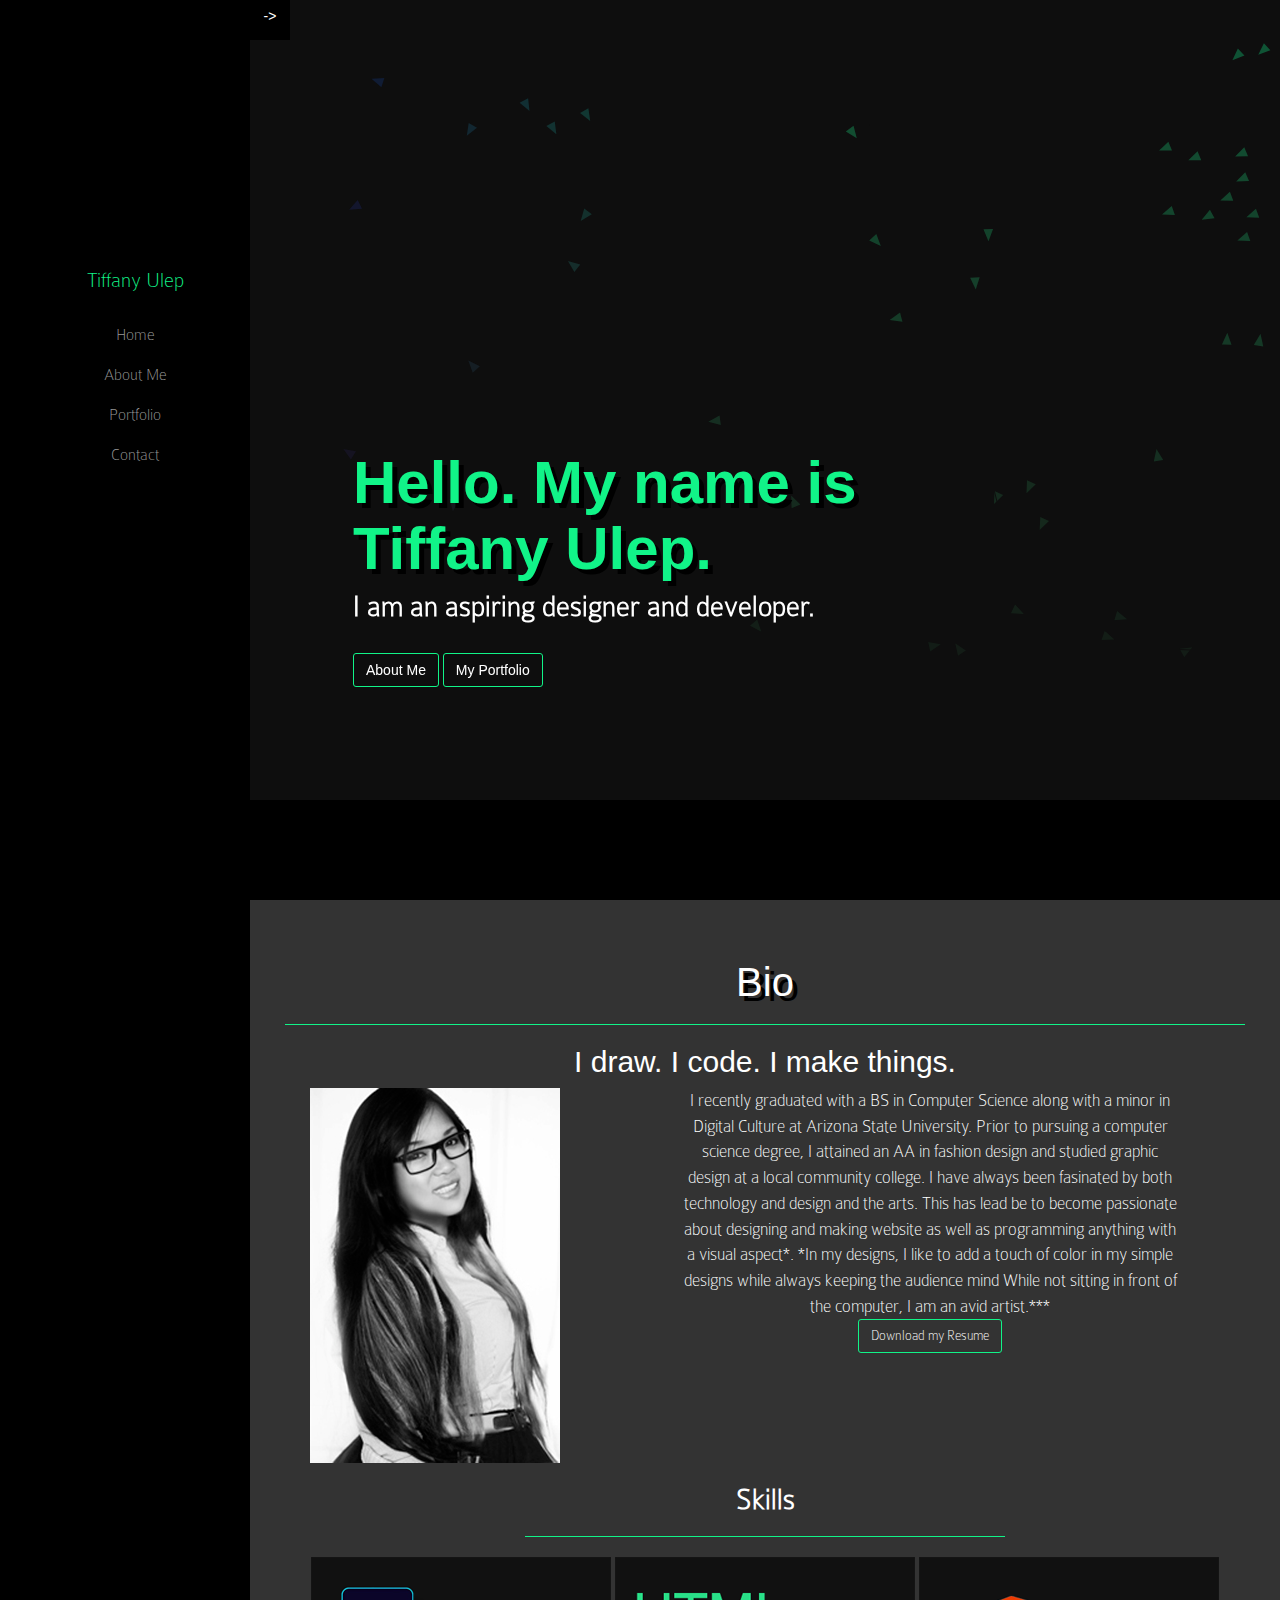
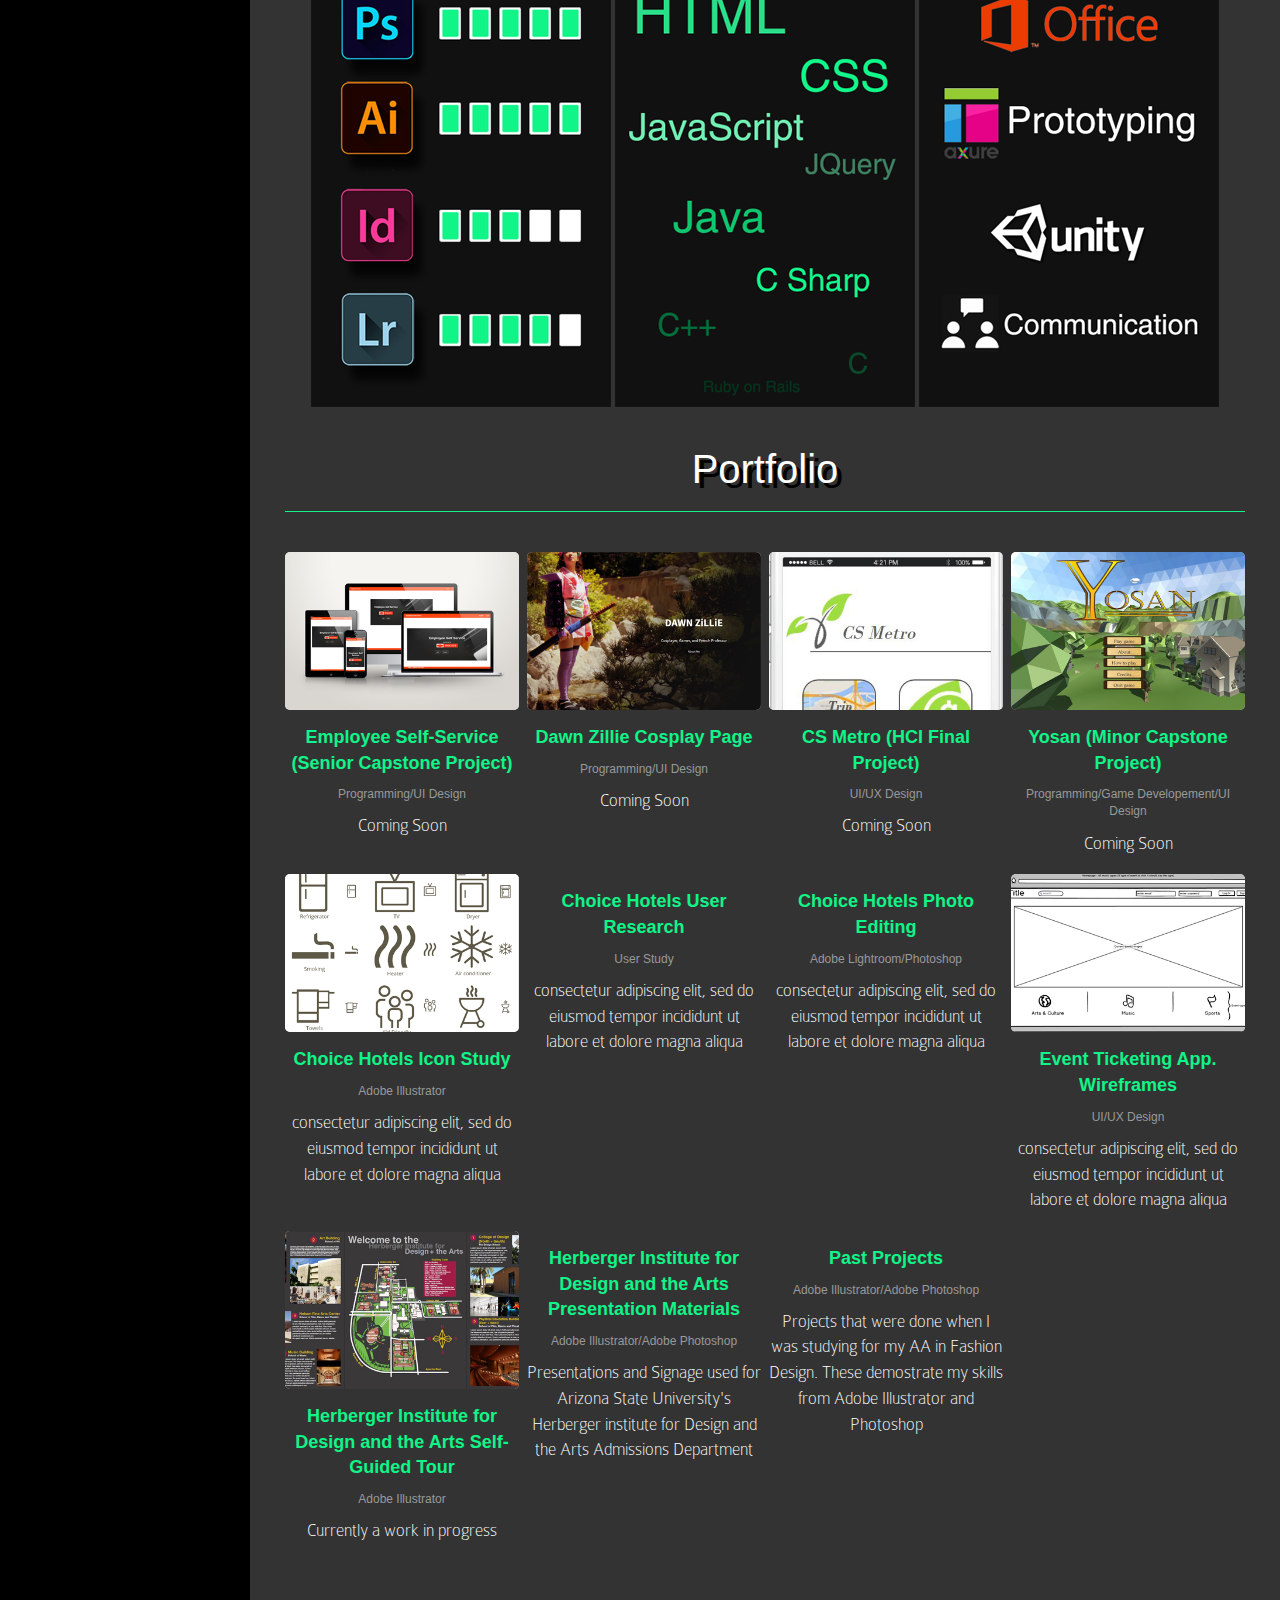
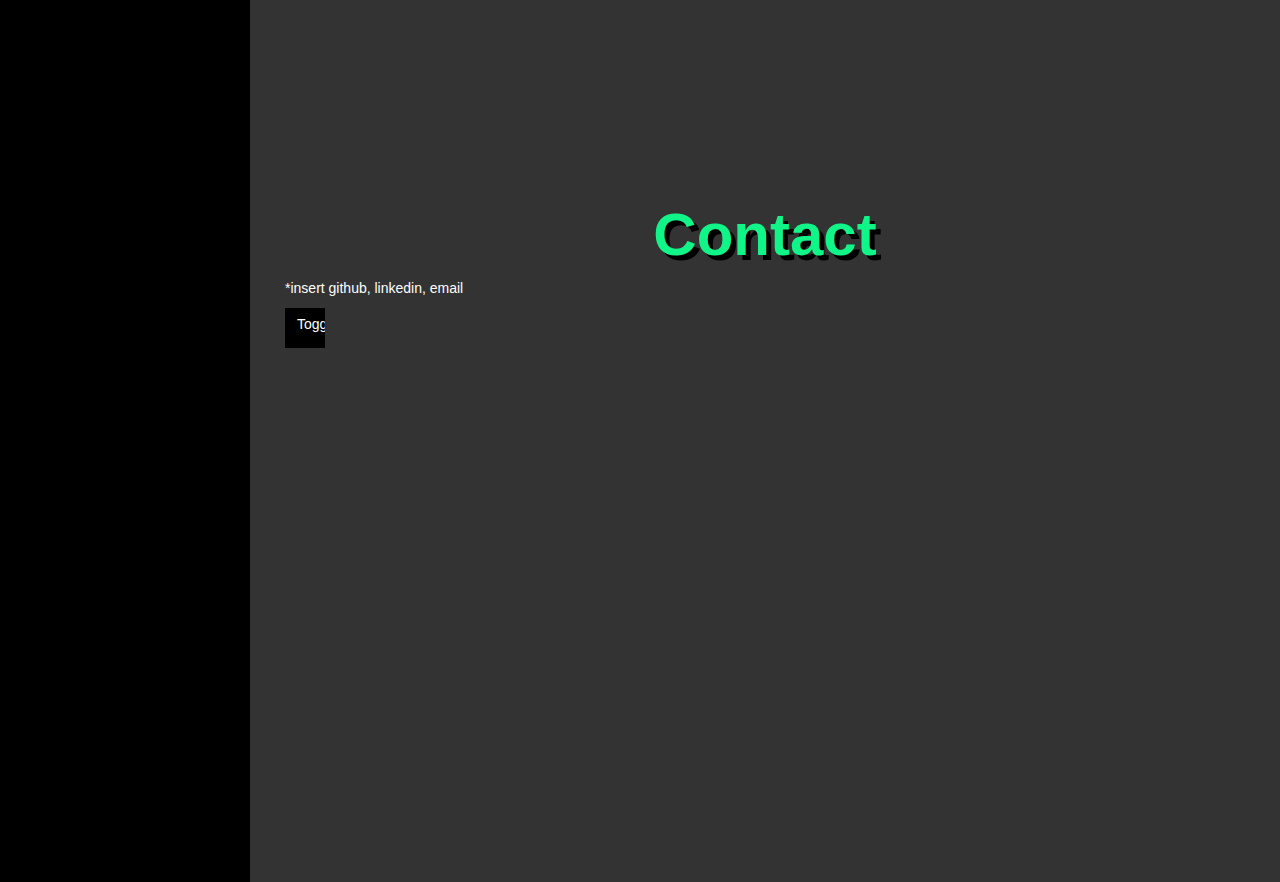
==== index.html @ 8becc3e7 "Fixing link to wireframe page" ====
<!DOCTYPE html>
<html lang="en">

<head>

    <meta charset="utf-8">
    <meta http-equiv="X-UA-Compatible" content="IE=edge">
    <meta name="viewport" content="width=device-width, initial-scale=1">
    <meta name="description" content="">
    <meta name="author" content="">

    <title>Tiffany Ulep</title>

    <!-- Bootstrap Core CSS -->
    <link href="css/bootstrap.min.css" rel="stylesheet">

    <!-- Custom CSS -->
    <link href="css/simple-sidebar.css" rel="stylesheet">

    <!--Lightbox CSS-->
    <link rel="stylesheet" href="css/lightbox.min.css">
     <script src="js/processing.js"></script> 
       <link rel="stylesheet" href="css/gallery.css">
    <!-- HTML5 Shim and Respond.js IE8 support of HTML5 elements and media queries -->
    <!-- WARNING: Respond.js doesn't work if you view the page via file:// -->
    <!--[if lt IE 9]>
        <script src="https://oss.maxcdn.com/libs/html5shiv/3.7.0/html5shiv.js"></script>
        <script src="https://oss.maxcdn.com/libs/respond.js/1.4.2/respond.min.js"></script>
    <![endif]-->

</head>

<body style="background-color:#000;color:#fff">

    <div id="wrapper">
        <a href="#menu-toggle" class="btn btn-default" id="menu-toggle" style="margin-top: 0px; background-color:none">-></a>
        <!-- Sidebar -->
        <div id="sidebar-wrapper">
            <ul class="sidebar-nav" style="margin-top:100%">
                <li class="sidebar-brand">
                    <a href="#home" style="color: #11F488">
                        Tiffany Ulep
                    </a>
                </li>
                <li>
                    <a href="#home">Home</a>
                </li>
                <li>
                    <a href="#about">About Me</a>
                </li>
                <li>
                    <a href="#portfolio">Portfolio</a>
                </li>
                <li>
                    <a href="#contact">Contact</a>
                </li>
                
            </ul>
        </div>
       
        <!-- /#sidebar-wrapper -->
          <div id="home" class="home">
             <!--  <div id="pde"> -->
                    <canvas id="pde" data-processing-sources="js/Vehicle.pde js/Vehicle2.pde js/TFlockingAssignment.pde"></canvas>
                <div class="homeTitle">
                  
                    <!-- </div> -->
                        <h1 id="title">Hello. My name is Tiffany Ulep.</h1>
                        <h3 id="subtitle"> I am an aspiring designer and developer.</h3>
                           <br/>
                      <a href="#about" class="btn btn-default" id="ResumeBtn" >About Me</a> 
                        <a href="#portfolio" class="btn " id="PortfolioBtn">My Portfolio</a>
                </div>
        </div>
        <!-- Page Content -->
        <div id="page-content-wrapper" style="background-color:#333;color:#fff">
               
            <div class="container-fluid">

                <div class="row" >
                    <!-- This is the Resume portion-->
                      
                    <div class="col-xs-10  col-lg-12">
                        <div id="about" class="resume">
                            <br/>
                            <h1 id="aboutTitle">Bio</h1>
                            <hr/>
                            <h2>I draw. I code. I make things.</h2>
                            <div class="row">
                            <div class="col-md-4">
                            <img id="profilePic" src="img/profile/forWeb.jpg" alt=""/>
                            </div>
                            <div> 
                            <p id="aboutParagraph">I recently graduated with a BS in Computer Science along with a minor in Digital Culture at Arizona State University. Prior to pursuing a computer science degree, I attained an AA in fashion design and studied graphic design at a local community college. I have always been fasinated by both technology and design and the arts. This has lead be to become passionate about designing and making website as well as programming anything with a visual aspect*. *In my designs, I like to add a touch of color in my simple designs while always keeping the audience mind While not sitting in front of the computer, I am an avid artist.***
                            
                                <br/><a href="#about" class="btn btn-default" id="ResumeBtn" >Download my Resume</a>  
                            </p>
                             </div>
                             </div>
                             

                            
                            <h3 id="skills">Skills</h3>
                            <hr style="width: 50%"></hr>
                                <img class=""  src="img/profile/AdobeImg.png" alt=""/> 
                                <img class=""  src="img/profile/CodeImg.png" alt=""/>
                                <img class=""  src="img/profile/AdditionalImg.png" alt=""/>
                           <!--  <h3 id="skills">Experience</h3>
                            <hr style="width: 50%"></hr>
                             <img class=""  src="img/profile/AdobeImg.png" alt=""/> 
                                <img class=""  src="img/profile/CodeImg.png" alt=""/>
                                <img class=""  src="img/profile/AdditionalImg.png" alt=""/> -->
                            </div>
                        </div>
                    </div>
                      <!-- This is the Portfolio portion-->
                <div class="row">
                    <div class="col-xs-10  col-lg-12">
                      
                        <div id="portfolio" class="portfolio">
                            <br/>
                         <h1 id="aboutTitle">Portfolio</h1>
                          <hr/>
                        <!-- Group one of gallery -->
                        <br/>
                            <div class="gal col-xs-offset-3 col-sm-offset-3 col-lg-offset-0">
                            
                                <a id="gallery" href="Portfolio/Capstone.html">
                                    <figure>
                                      <img id="galleryImg" src="img/portfolio/capstone/resLayout.jpg" alt="">
                                      <figcaption>
                                        <p id="titleCaption">Employee Self-Service (Senior Capstone Project)<p> 
                                        <p id="subCaption">Programming/UI Design<p>
                                        <p id="descCaption">Coming Soon<p>
                                      </figcaption>
                                    </figure>
                                  </a>
                                <a id="gallery"  href="Portfolio/DawnZillieCosplay.html">
                                    <figure>
                                      <img id="galleryImg" src="img/portfolio/dawnzilliecosplay/layoutTN.png" alt="">
                                      <figcaption>
                                        <p id="titleCaption">Dawn Zillie Cosplay Page<p> 
                                        <p id="subCaption">Programming/UI Design<p>
                                        <p id="descCaption">Coming Soon<p>
                                      </figcaption>
                                    </figure>
                                  </a>
                                  <a id="gallery"  href="Portfolio/CSMetro.html">
                                    <figure>
                                      <img id="galleryImg" src="img/portfolio/hci/homeTN.jpg" alt="">
                                      <figcaption>
                                        <p id="titleCaption">CS Metro (HCI Final Project)<p> 
                                        <p id="subCaption">UI/UX Design<p>
                                        <p id="descCaption">Coming Soon<p>
                                      </figcaption>
                                    </figure>
                                  </a>
                                  <a id="gallery"  href="Portfolio/Yosan.html">
                                    <figure>
                                      <img id="galleryImg" src="img/portfolio/Yosan/TitleScreenThumbNail.jpg" alt="">
                                      <figcaption>
                                        <p id="titleCaption">Yosan (Minor Capstone Project)<p> 
                                        <p id="subCaption">Programming/Game Developement/UI Design<p>
                                        <p id="descCaption">Coming Soon<p>
                                      </figcaption>
                                    </figure>
                                  </a>
                            </div> <!-- End of group 1 -->

                             <!-- Group 2 of gallery -->
                        
                            <div class="gal col-xs-offset-3 col-sm-offset-3 col-lg-offset-0">
                            
                                <a id="gallery" href="Portfolio/ChoiceHotelsIcons.html">
                                    <figure>
                                      <img id="galleryImg" src="img/portfolio/CHIcons/CHIconsThumbnail.png" alt="">
                                      <figcaption>
                                        <p id="titleCaption">Choice Hotels Icon Study<p> 
                                        <p id="subCaption">Adobe Illustrator<p>
                                        <p id="descCaption">consectetur adipiscing elit, sed do eiusmod tempor incididunt ut labore et dolore magna aliqua<p>
                                      </figcaption>
                                    </figure>
                                  </a>
                                <a id="gallery"  href="https://s3-us-west-2.amazonaws.com/s.cdpn.io/123941/placeimg02.jpg">
                                    <figure>
                                      <img id="galleryImg" src="https://s3-us-west-2.amazonaws.com/s.cdpn.io/123941/placeimg02.jpg" alt="">
                                      <figcaption>
                                        <p id="titleCaption">Choice Hotels User Research<p> 
                                        <p id="subCaption">User Study<p>
                                        <p id="descCaption">consectetur adipiscing elit, sed do eiusmod tempor incididunt ut labore et dolore magna aliqua<p>
                                      </figcaption>
                                    </figure>
                                  </a>
                                  <a id="gallery"  href="https://s3-us-west-2.amazonaws.com/s.cdpn.io/123941/placeimg03.jpg">
                                    <figure>
                                      <img id="galleryImg" src="https://s3-us-west-2.amazonaws.com/s.cdpn.io/123941/placeimg03.jpg" alt="">
                                      <figcaption>
                                        <p id="titleCaption">Choice Hotels Photo Editing<p> 
                                        <p id="subCaption">Adobe Lightroom/Photoshop<p>
                                        <p id="descCaption">consectetur adipiscing elit, sed do eiusmod tempor incididunt ut labore et dolore magna aliqua<p>
                                      </figcaption>
                                    </figure>
                                  </a>
                                  <a id="gallery"  href="Portfolio/EventWireFrame.html">
                                    <figure>
                                      <img id="galleryImg" src="img/portfolio/event/HomepageTN.png" alt="">
                                      <figcaption>
                                        <p id="titleCaption">Event Ticketing App. Wireframes<p> 
                                        <p id="subCaption">UI/UX Design<p>
                                        <p id="descCaption">consectetur adipiscing elit, sed do eiusmod tempor incididunt ut labore et dolore magna aliqua<p>
                                      </figcaption>
                                    </figure>
                                  </a>
                            </div> <!-- End of group 2 -->

                                <!-- Group 2 of gallery -->
                        
                            <div class="gal col-xs-offset-3 col-sm-offset-3 col-lg-offset-0">
                            
                                <a id="gallery" href="Portfolio/HIDASelfGuidedTour.html">
                                    <figure>
                                      <img id="galleryImg" src="img/portfolio/hidamap/hidamap1TN.jpg" alt="">
                                      <figcaption>
                                        <p id="titleCaption">Herberger Institute for Design and the Arts Self-Guided Tour<p> 
                                        <p id="subCaption">Adobe Illustrator<p>
                                        <p id="descCaption">Currently a work in progress<p>
                                      </figcaption>
                                    </figure>
                                  </a>
                                <a id="gallery"  href="https://s3-us-west-2.amazonaws.com/s.cdpn.io/123941/placeimg02.jpg">
                                    <figure>
                                      <img id="galleryImg" src="https://s3-us-west-2.amazonaws.com/s.cdpn.io/123941/placeimg02.jpg" alt="">
                                      <figcaption>
                                        <p id="titleCaption">Herberger Institute for Design and the Arts Presentation Materials<p> 
                                        <p id="subCaption">Adobe Illustrator/Adobe Photoshop<p>
                                        <p id="descCaption">Presentations and Signage used for Arizona State University's Herberger institute for Design and the Arts Admissions Department<p>
                                      </figcaption>
                                    </figure>
                                  </a>
                                  <a id="gallery"  href="https://s3-us-west-2.amazonaws.com/s.cdpn.io/123941/placeimg03.jpg">
                                    <figure>
                                      <img id="galleryImg" src="https://s3-us-west-2.amazonaws.com/s.cdpn.io/123941/placeimg03.jpg" alt="">
                                      <figcaption>
                                        <p id="titleCaption">Past Projects<p> 
                                        <p id="subCaption">Adobe Illustrator/Adobe Photoshop<p>
                                        <p id="descCaption">Projects that were done when I was studying for my AA in Fashion Design. These demostrate my skills from Adobe Illustrator and Photoshop<p>
                                      </figcaption>
                                    </figure>
                                  </a>
                              
                            </div> <!-- End of group 2 -->

                        </div> <!-- end of portfolio -->
                    </div> <!-- end of bootstrap for portfolio -->
                </div> <!-- end of row for portfolio -->
                <div class="row">
                    <div class="col-xs-10 col-lg-12">
                        <div id="contact" class="contact">
                        <br/>
                        <br/>
                        <h1 id="contactTitle" style="margin-top:200px">Contact</h1>
                        <p>*insert github, linkedin, email</p>
                        
                        <a href="#menu-toggle" class="btn btn-default" id="menu-toggle">Toggle Menu</a>
                        </div>
                    </div>
                </div>
                </div>
            </div>
        </div>
        <!-- /#page-content-wrapper -->

    </div>
    <!-- /#wrapper -->

    <!-- jQuery -->
    <script src="js/jquery.js"></script>

    <!-- Bootstrap Core JavaScript -->
    <script src="js/bootstrap.min.js"></script>

    <!--Lightbox -->
    <script src="js/lightbox-plus-jquery.min.js"></script>

   

    <!-- Menu Toggle Script -->
    <script>
    $("#menu-toggle").click(function(e) {
        e.preventDefault();
        $("#wrapper").toggleClass("toggled");
    });

    // Scrolls to the selected menu item on the page
    $(function() {
        $('a[href*=#]:not([href=#])').click(function() {
            if (location.pathname.replace(/^\//, '') == this.pathname.replace(/^\//, '') || location.hostname == this.hostname) {

                var target = $(this.hash);
                target = target.length ? target : $('[name=' + this.hash.slice(1) + ']');
                if (target.length) {
                    $('html,body').animate({
                        scrollTop: target.offset().top
                    }, 1000);
                    return false;
                }
            }
        });
    });


    </script>

</body>

</html>
---- css/simple-sidebar.css ----
/*!
 * Start Bootstrap - Simple Sidebar HTML Template (http://startbootstrap.com)
 * Code licensed under the Apache License v2.0.
 * For details, see http://www.apache.org/licenses/LICENSE-2.0.
 */

/* Toggle Styles */
/*my css*/
@font-face {
    font-family: Colaborate;
    src: url(../fonts/ColabThi.otf);
    font-weight:200;
}


hr { 
    background-color: #11F488; 
    height: 1px; 
    border: 0; 
}

#pde{
   position: fixed;
   margin-top: -100px;
/*   margin-left: -100px;*/
   
   
   overflow-x: none;
   overflow-y: none;
}

#menu-toggle{
    
    background: black;
    height: 40px;
    width: 40px;
    color: white;
    border: none;
    border-radius: 0px;
    position: fixed;
    overflow-y: none;
    z-index: 1000;
    overflow-x: hidden;
}

.home{
   position: relative;
    height: 100vh;
   /* background: url(../img/bgtest.jpg) center center ;*/
   /* background-color: #000;*/
   background: none;
    /*background-size: cover;*/
    margin-top: -20px;
    overflow-x: none;
}

.homeTitle{
   position: relative;
   top: 50%;
   left:10%;
   width: 75%;
}

#title{
    font-weight: bold;
    font-size: 60px;
    color:#11F488;

    text-shadow: 5px 5px #000;
      width: 75%;    
}
#subtitle{
    font-weight: bolder;
    font-size: 30px; 
    margin-top: -2px;
    position: relative;
    font-family: Colaborate;
      width: 75%;
}




.resume{
 /*height: 100vh;*/
  text-align: center;
}



#aboutTitle{
    
    text-align: center;
    position: relative;
    font-size: 40px;
    color: white;
    text-shadow: 5px 5px #000;    

}
#aboutParagraph{
    text-align: center;
    width: 50%;
    font-size: 18px;
    font-weight: 100px;
    font-family: Colaborate;
     display: inline-block;
}

#profilePic{
    display: inline-block;
}

/*.portfolio{

 height: 100vh; placeholder delete later

}*/

#titleCaption{
      text-align: center;
    font-weight: bold;
    color:#11F488;
    font-size: 18px;
}

#subCaption{
    text-align: center;
    color:#999;
    font-size: 12px;
}

#descCaption{
    text-align: center;
    color:#fff;
    font-size: 18px;
     font-family: Colaborate;
}

#projectTitle{
     text-align: center;
  
    font-weight: bold;
    font-size: 50px;
    color:#11F488;
     text-shadow: 5px 5px #000;    
}



#skills{
    text-align: center;
   
    font-size: 30px;
    font-weight: bold;
    font-family: Colaborate;


}
.contact{
     height: 100vh; /*placeholder delete later*/

}

#ResumeBtn{
    background: none;
    border-radius: 3px;
    color: white;
    border-color: #11F488;
}

#PortfolioBtn{
    background: none;
    border-radius: 3px;
    color: white;
    border-color: #11F488;
}


#contactTitle{
    text-align: center;
    margin-top: 200px;
    font-weight: bold;
    font-size: 60px;
    color:#11F488;
     text-shadow: 5px 5px #000;    

}


/*end my css*/

#wrapper {
    padding-left: 0;
    -webkit-transition: all 0.5s ease;
    -moz-transition: all 0.5s ease;
    -o-transition: all 0.5s ease;
    transition: all 0.5s ease;
}

#wrapper.toggled {
    padding-left: 250px;
}

#sidebar-wrapper {
    z-index: 1000;
    position: fixed;
    left: 250px;
    width: 0;
    height: 100%;
    margin-left: -250px;
    overflow-y: auto;
    background: #000;
    -webkit-transition: all 0.5s ease;
    -moz-transition: all 0.5s ease;
    -o-transition: all 0.5s ease;
    transition: all 0.5s ease;
}

#wrapper.toggled #sidebar-wrapper {
    width: 250px;
}

#page-content-wrapper {
    width: 100%;
    position: absolute;
    padding: 15px;
}

#wrapper.toggled #page-content-wrapper {
    position: absolute;
    margin-right: -250px;
}

/* Sidebar Styles */

.sidebar-nav {
    position: absolute;
    top: 0;
    width: 250px;
    margin: 0;
    padding: 0;
    list-style: none;
}

.sidebar-nav li {
    text-indent: 20px;
    line-height: 40px;
}

.sidebar-nav li a {
    display: block;
    text-decoration: none;
    color: #999999;
    text-align: center;
    font-family: Colaborate;
    font-size: larger;
}

.sidebar-nav li a:hover {
    text-decoration: none;
    color: #11f488;
    background: rgba(255,255,255,0.2);
    
}

.sidebar-nav li a:active,
.sidebar-nav li a:focus {
    text-decoration: none;
}

.sidebar-nav > .sidebar-brand {
    height: 65px;
    font-size: 18px;
    line-height: 60px;
}

.sidebar-nav > .sidebar-brand a {
    color: #999999;
}

.sidebar-nav > .sidebar-brand a:hover {
    color: #fff;
    background: none;
}

@media(min-width:768px) {
    #wrapper {
        padding-left: 250px;
    }

    #wrapper.toggled {
        padding-left: 0;
    }

    #sidebar-wrapper {
        width: 250px;
    }

    #wrapper.toggled #sidebar-wrapper {
        width: 0;
    }

    #page-content-wrapper {
        padding: 20px;
        position: relative;
    }

    #wrapper.toggled #page-content-wrapper {
        position: relative;
        margin-right: 0;
    }
}
---- css/gallery.css ----
body {
  font-family: sans-serif;
}


.gal {
  display: flex;
  flex-wrap: wrap;
}

#gallery  {
  display: inline-block;
  margin-bottom: 8px;
  width: calc(50% - 4px);
  margin-right: 8px;
  text-decoration: none;
  color: black;
}

a:nth-of-type(2n) {
  margin-right: 0;
}

@media screen and (min-width: 50em) {
  #gallery {
    width: calc(25% - 6px);
  }
  
  #gallery:nth-of-type(2n) {
    margin-right: 8px;
  }
  
  #gallery:nth-of-type(4n) {
    margin-right: 0;
  }
}

#gallery:hover img {
  transform: scale(1.15);
    border-radius: 5px;
}

figure {
  margin: 0;
  overflow: hidden;
}

figcaption {
  margin-top: 15px;
}

#galleryImg {
  border: none;
  border-radius: 5px;
  max-width: 100%;
  height: auto;
  display: block;
  background: #ccc;
  transition: transform .2s ease-in-out;
}

.p a {
  display: inline;
  font-size: 13px;
  margin: 0;
  text-decoration: underline;
  color: blue;
}

.p {
  text-align: center;
  font-size: 13px;
  padding-top: 100px;
}
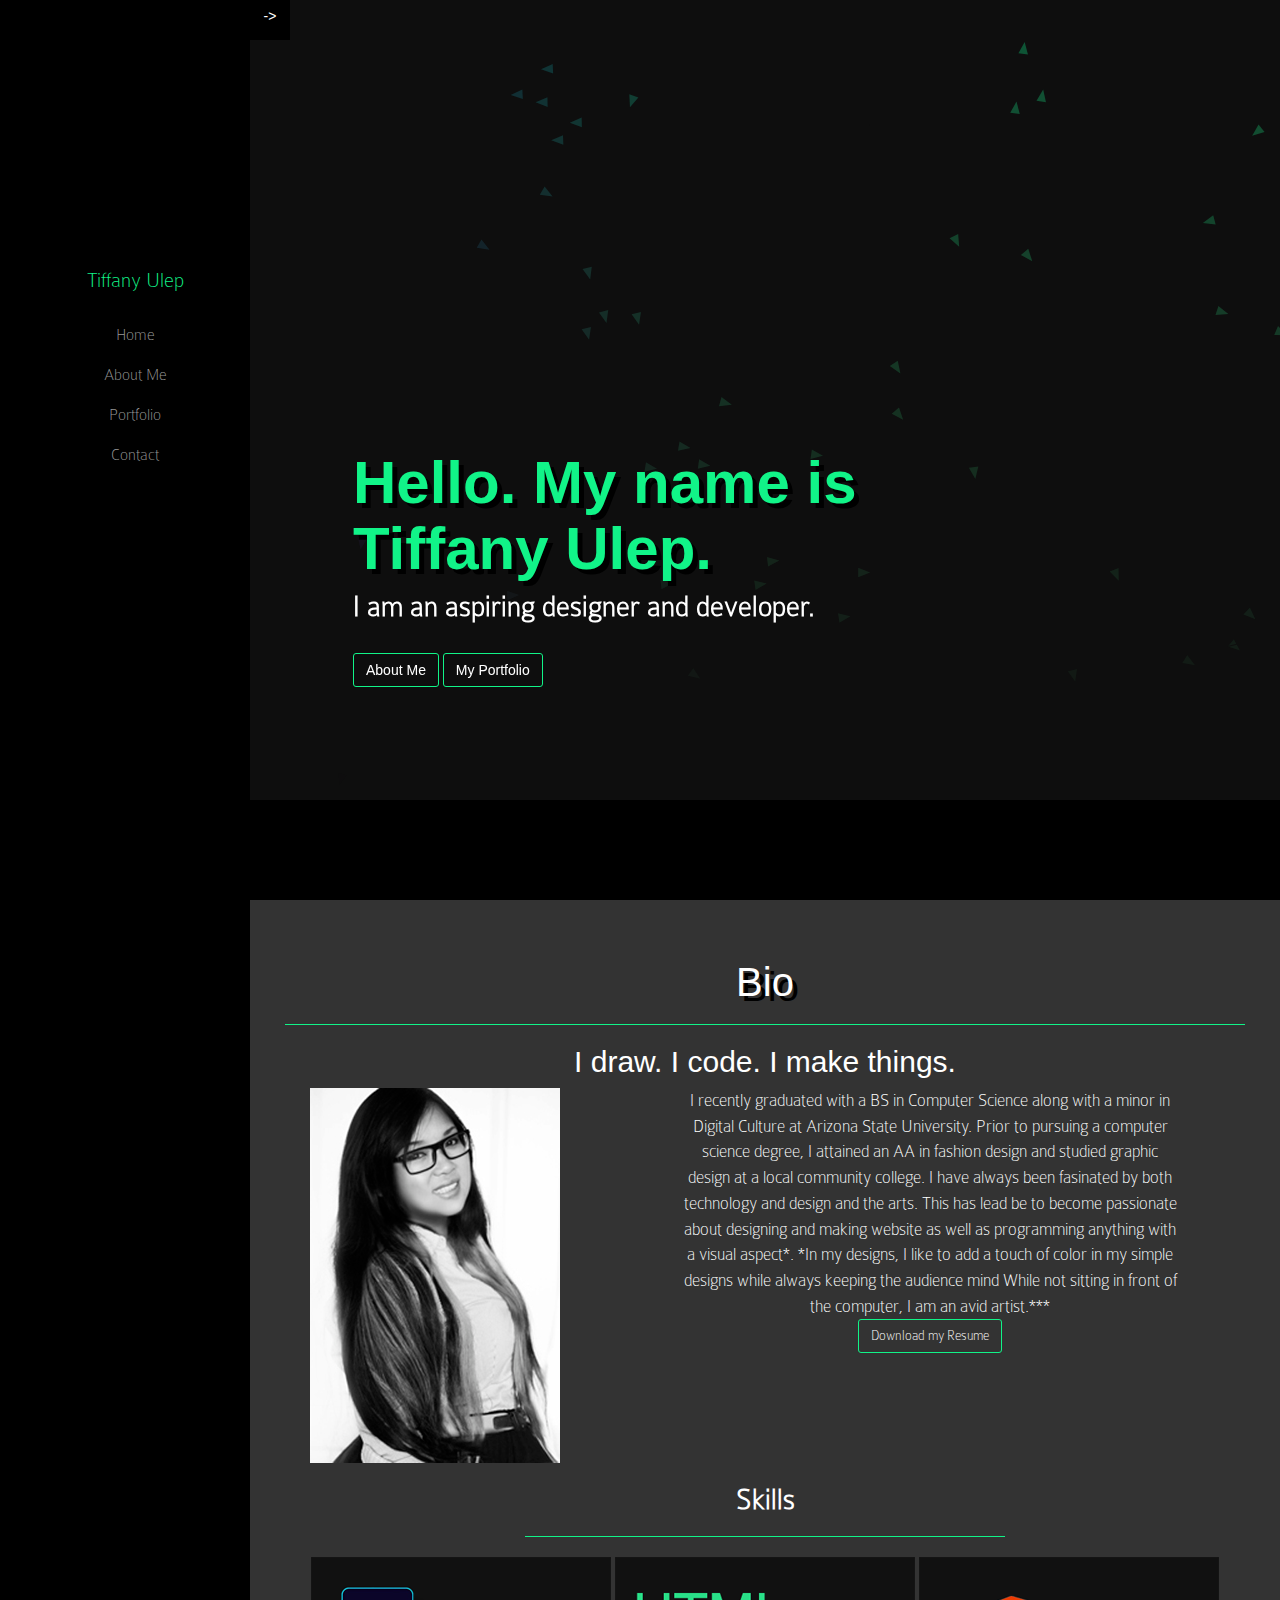
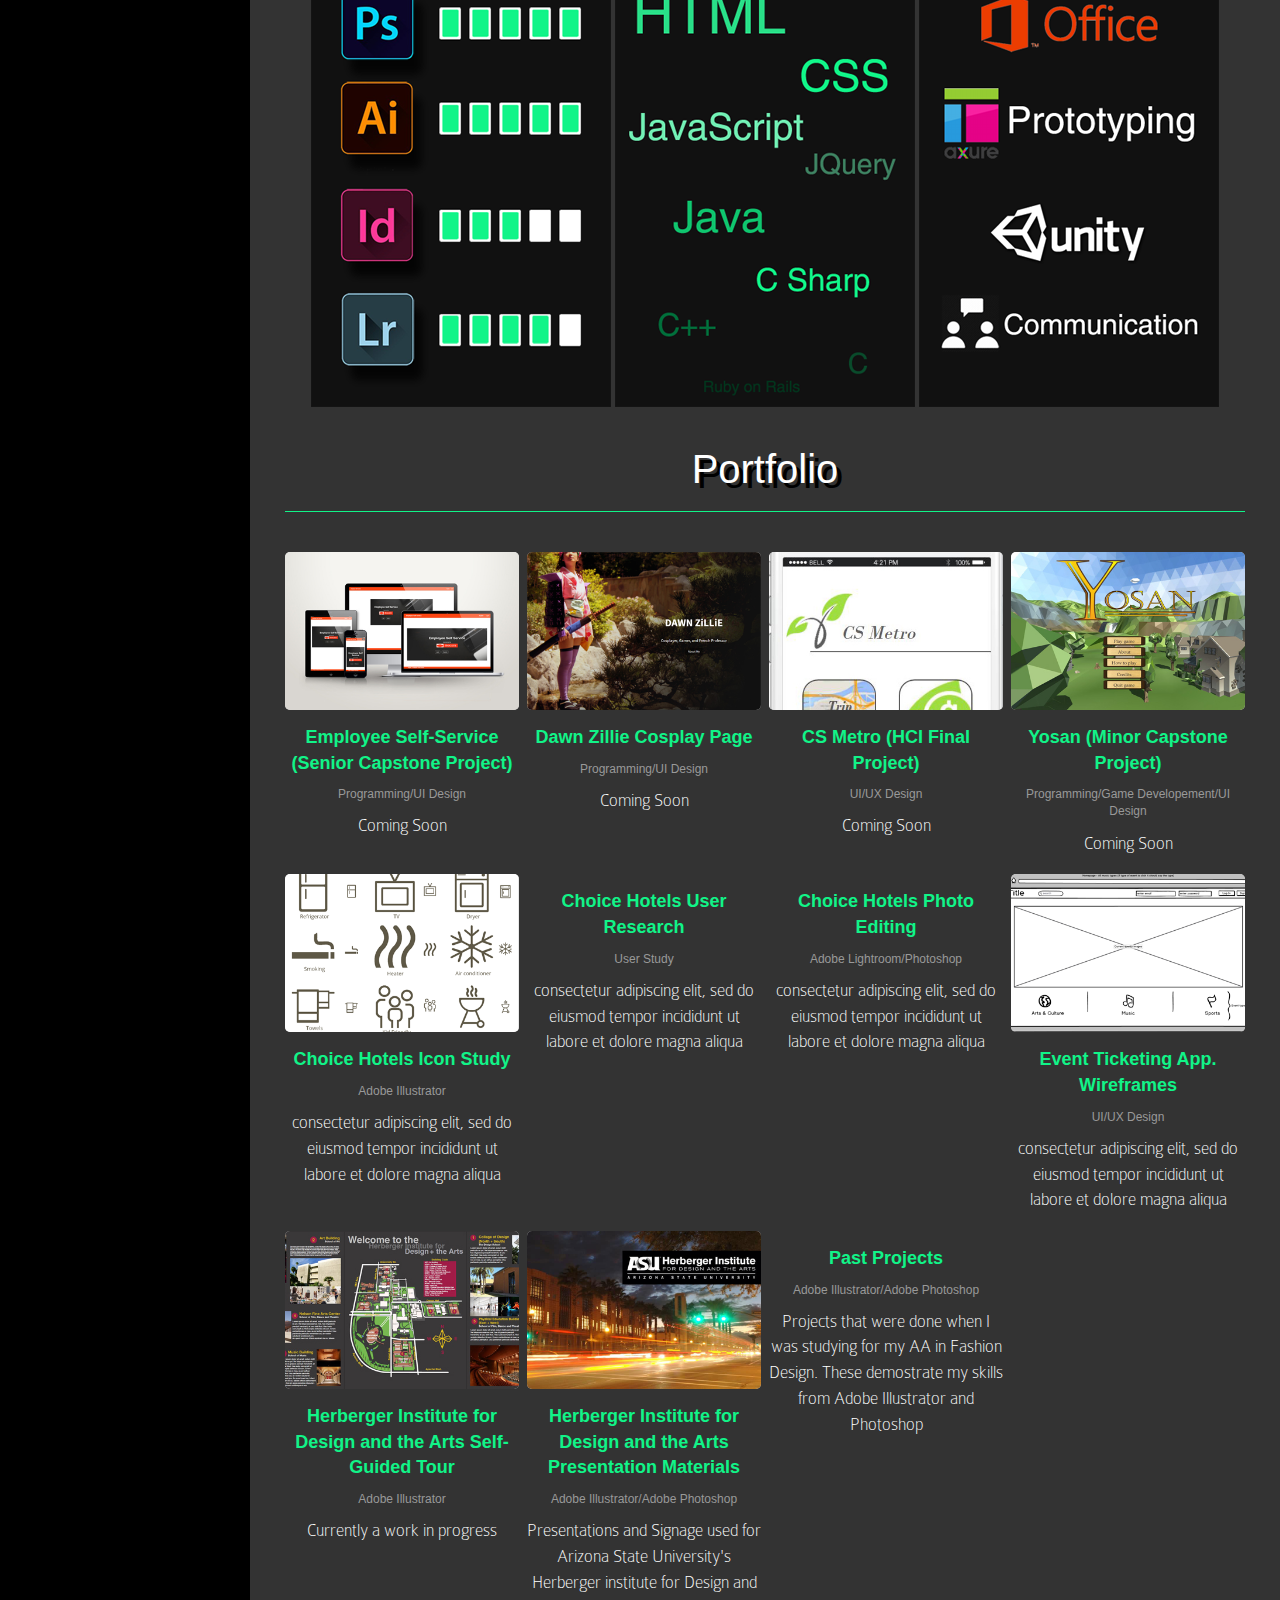
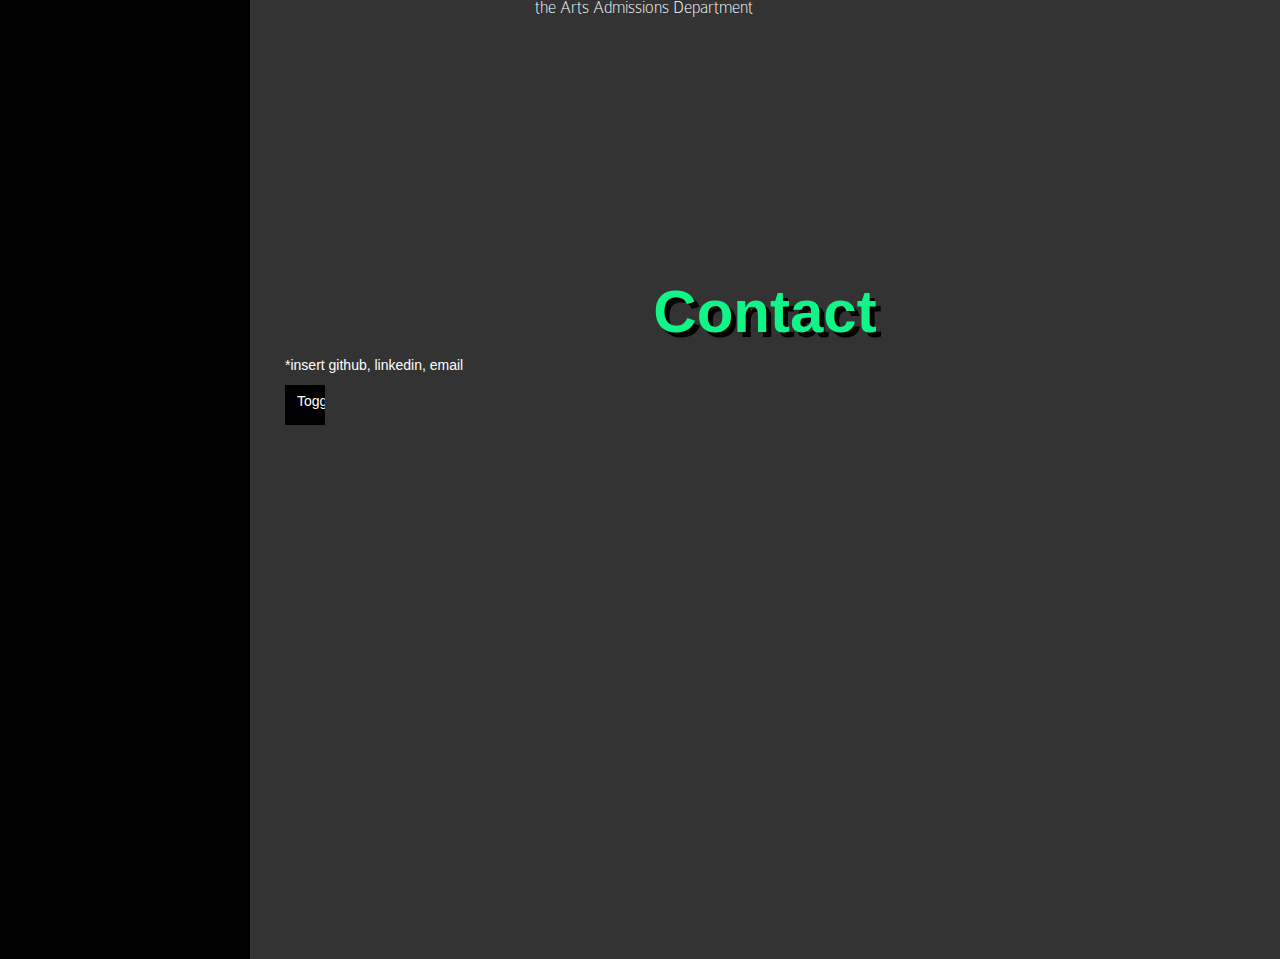
==== commit e3e74f95: "Added AC session page" ====
--- a/index.html
+++ b/index.html
@@ -227,9 +227,9 @@
                                       </figcaption>
                                     </figure>
                                   </a>
-                                <a id="gallery"  href="https://s3-us-west-2.amazonaws.com/s.cdpn.io/123941/placeimg02.jpg">
-                                    <figure>
-                                      <img id="galleryImg" src="https://s3-us-west-2.amazonaws.com/s.cdpn.io/123941/placeimg02.jpg" alt="">
+                                <a id="gallery"  href="Portfolio/HIDAPresentation.html">
+                                    <figure>
+                                      <img id="galleryImg" src="img/portfolio/acsession/ACsessionTN.png" alt="">
                                       <figcaption>
                                         <p id="titleCaption">Herberger Institute for Design and the Arts Presentation Materials<p> 
                                         <p id="subCaption">Adobe Illustrator/Adobe Photoshop<p>
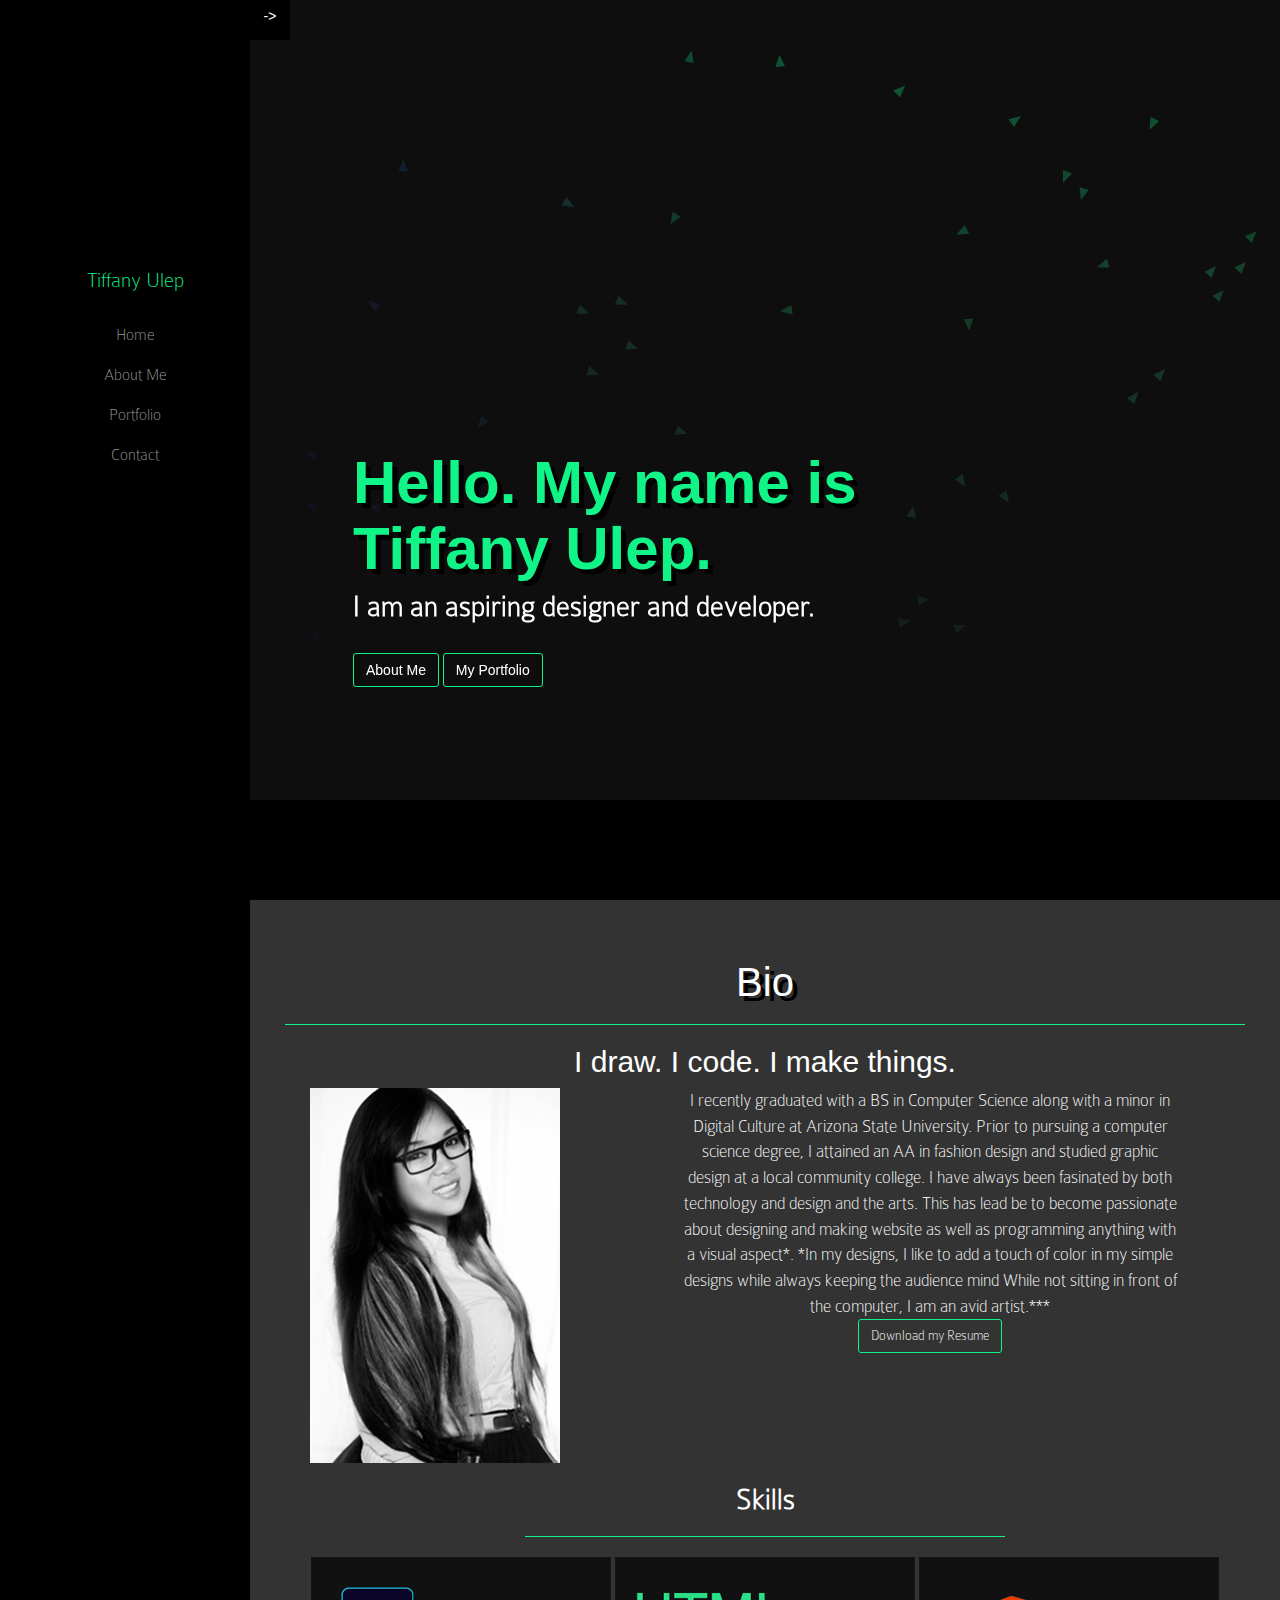
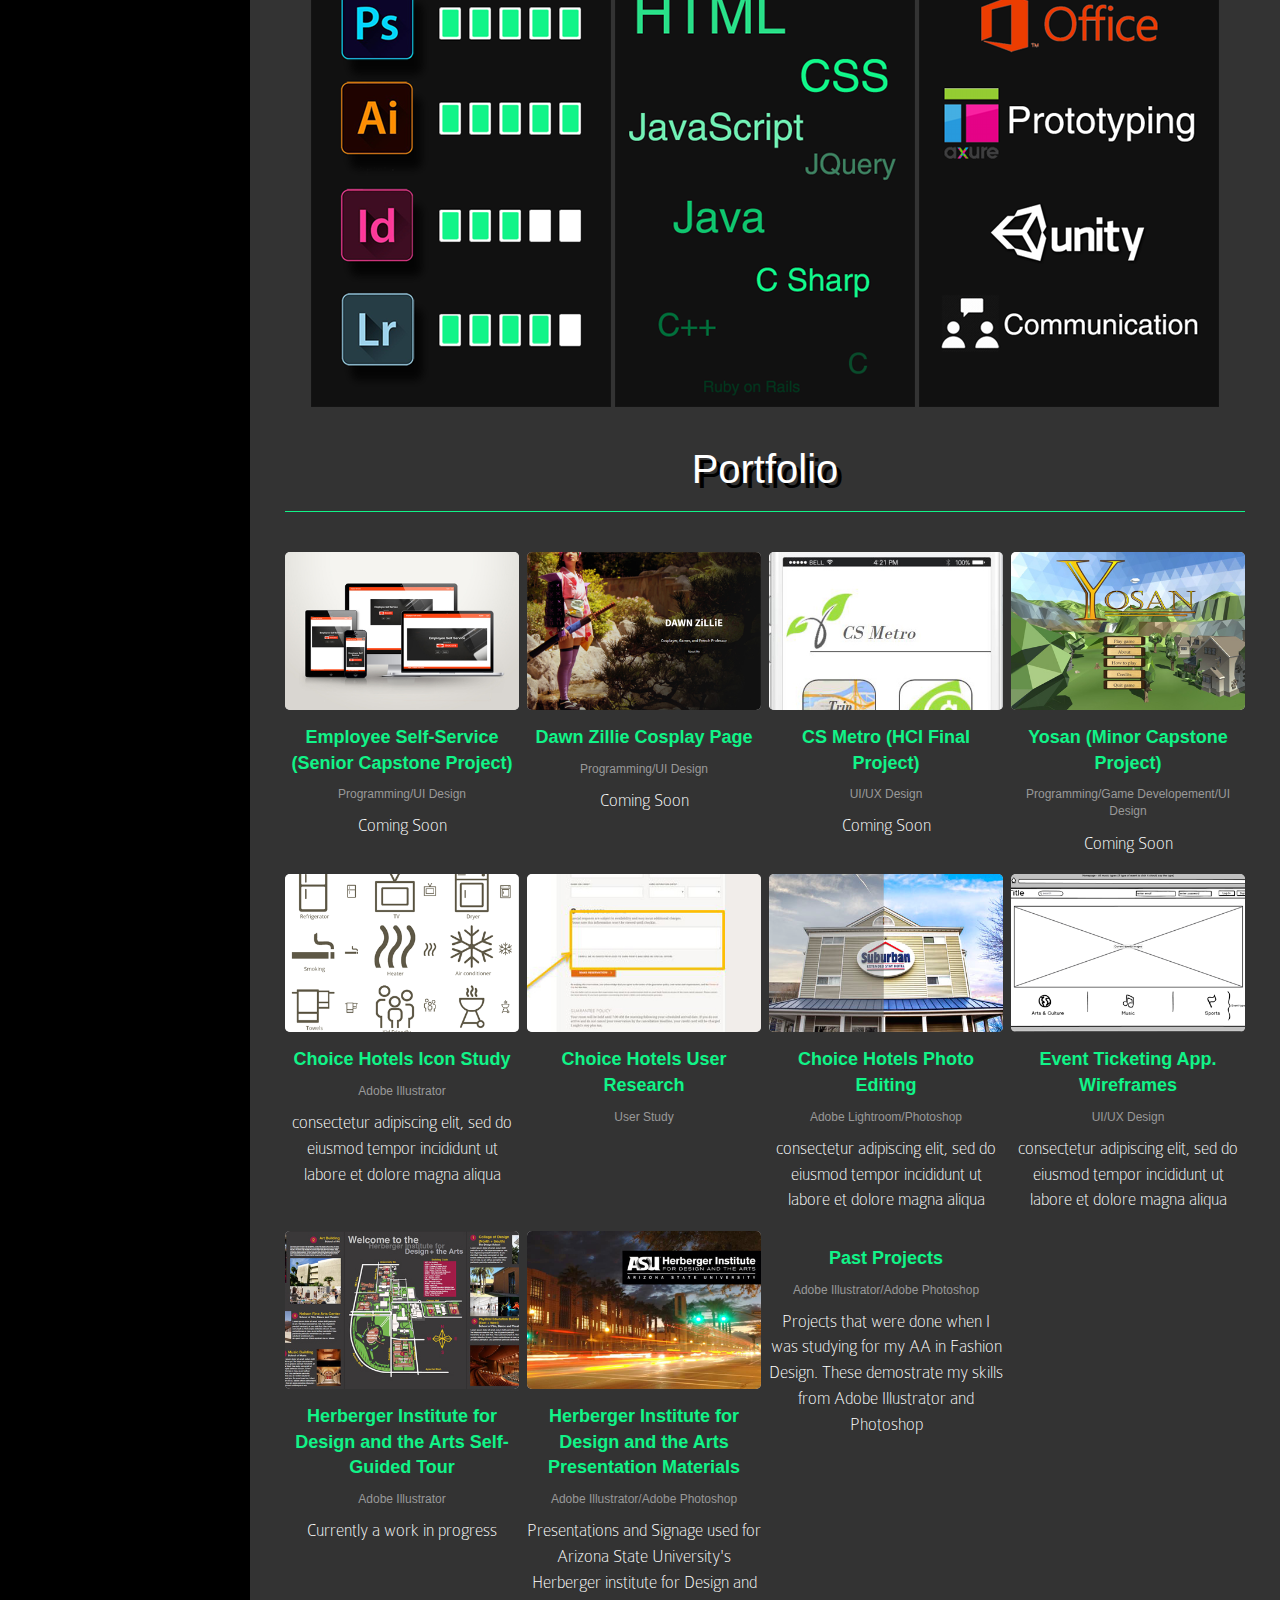
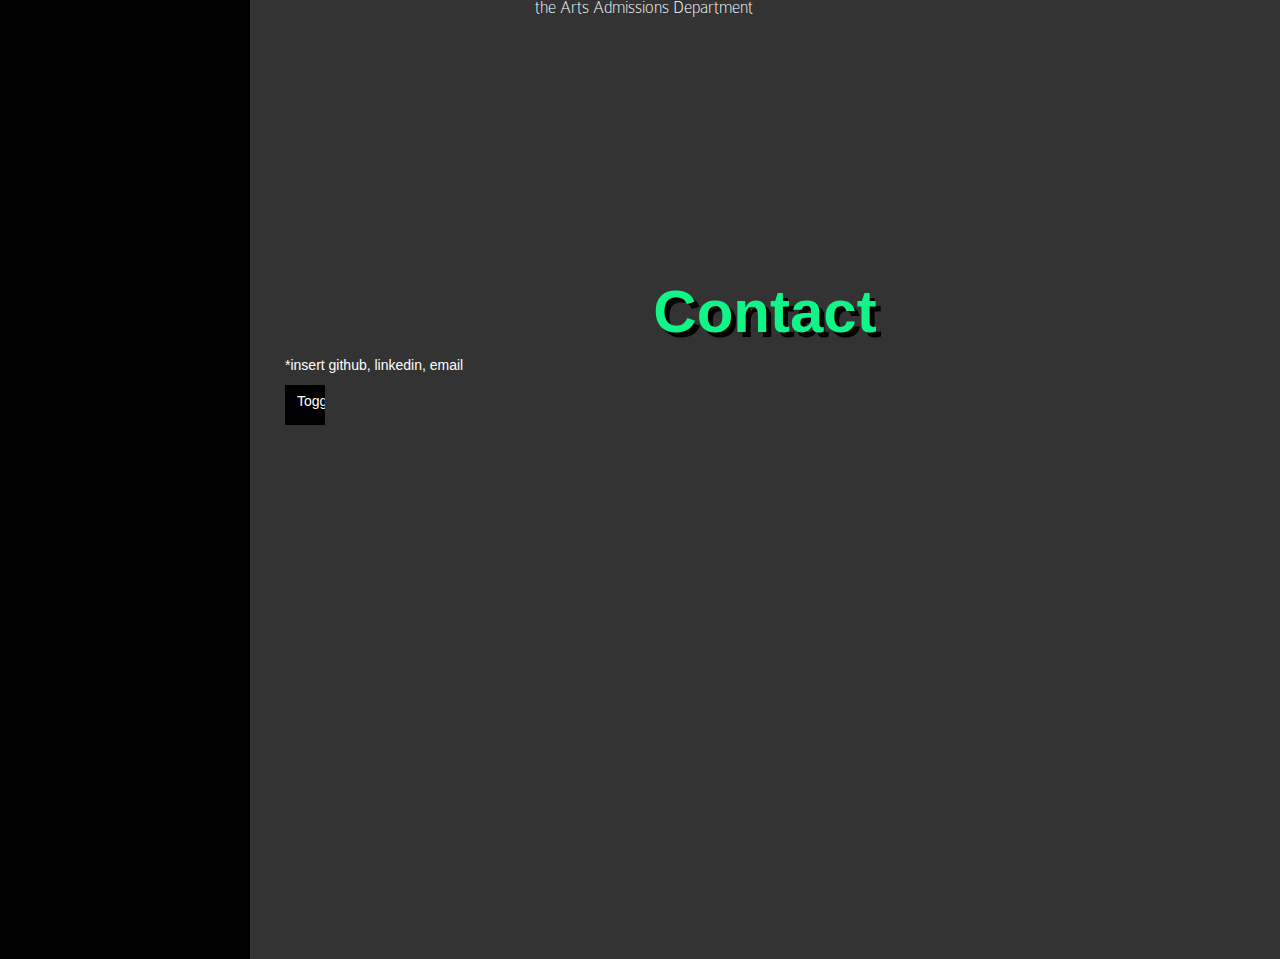
==== commit 98e0e332: "added user study page and photo edit page for ch" ====
--- a/index.html
+++ b/index.html
@@ -10,7 +10,7 @@
     <meta name="author" content="">
 
     <title>Tiffany Ulep</title>
-
+    <link rel="icon" href="https://avatars3.githubusercontent.com/u/8775026?v=3&s=400">
     <!-- Bootstrap Core CSS -->
     <link href="css/bootstrap.min.css" rel="stylesheet">
 
@@ -181,19 +181,19 @@
                                       </figcaption>
                                     </figure>
                                   </a>
-                                <a id="gallery"  href="https://s3-us-west-2.amazonaws.com/s.cdpn.io/123941/placeimg02.jpg">
-                                    <figure>
-                                      <img id="galleryImg" src="https://s3-us-west-2.amazonaws.com/s.cdpn.io/123941/placeimg02.jpg" alt="">
+                                <a id="gallery"  href="Portfolio/ChoiceHotelsUserStudy.html">
+                                    <figure>
+                                      <img id="galleryImg" src="img/portfolio/chuserstudy/gdcTN.JPG" alt="">
                                       <figcaption>
                                         <p id="titleCaption">Choice Hotels User Research<p> 
                                         <p id="subCaption">User Study<p>
-                                        <p id="descCaption">consectetur adipiscing elit, sed do eiusmod tempor incididunt ut labore et dolore magna aliqua<p>
-                                      </figcaption>
-                                    </figure>
-                                  </a>
-                                  <a id="gallery"  href="https://s3-us-west-2.amazonaws.com/s.cdpn.io/123941/placeimg03.jpg">
-                                    <figure>
-                                      <img id="galleryImg" src="https://s3-us-west-2.amazonaws.com/s.cdpn.io/123941/placeimg03.jpg" alt="">
+                                        <p id="descCaption"><p>
+                                      </figcaption>
+                                    </figure>
+                                  </a>
+                                  <a id="gallery"  href="Portfolio/ChoiceHotelsPhotoEditing.html">
+                                    <figure>
+                                      <img id="galleryImg" src="img/portfolio/chphoto/TN.jpg" alt="">
                                       <figcaption>
                                         <p id="titleCaption">Choice Hotels Photo Editing<p> 
                                         <p id="subCaption">Adobe Lightroom/Photoshop<p>
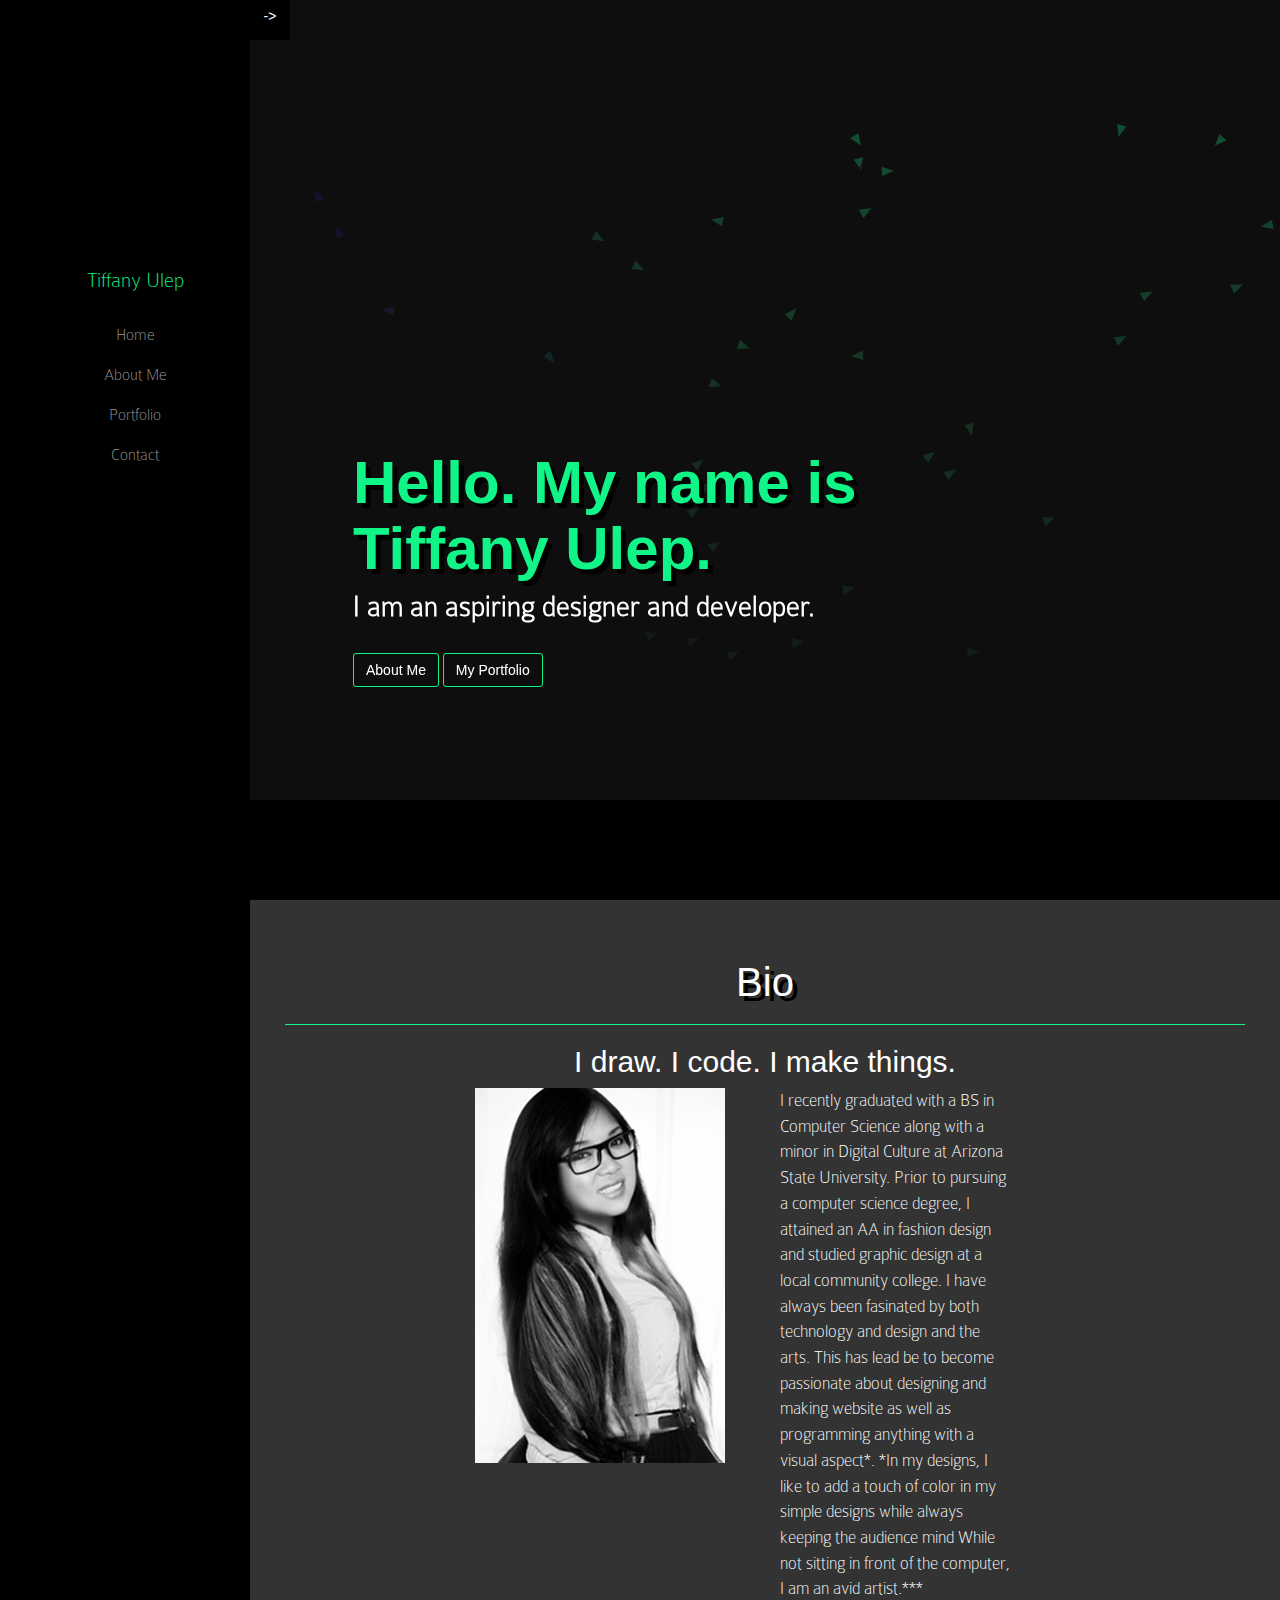
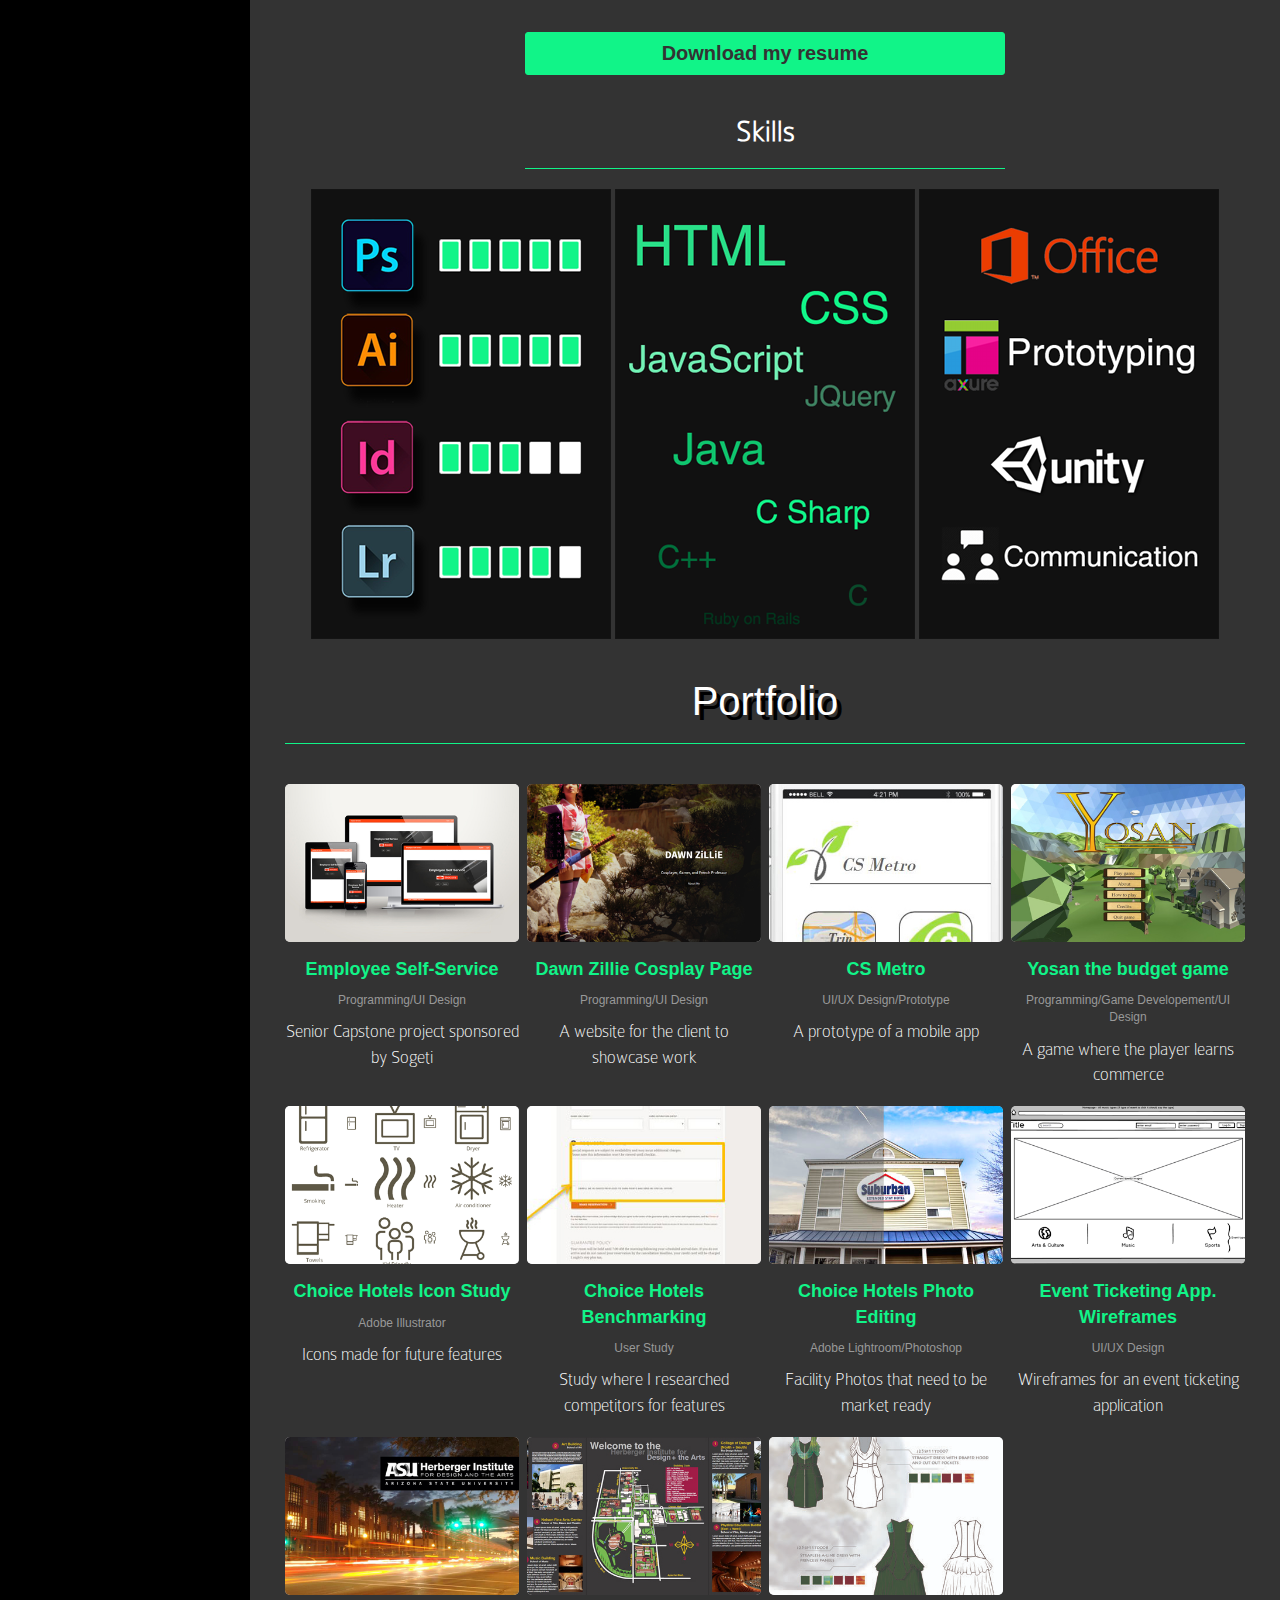
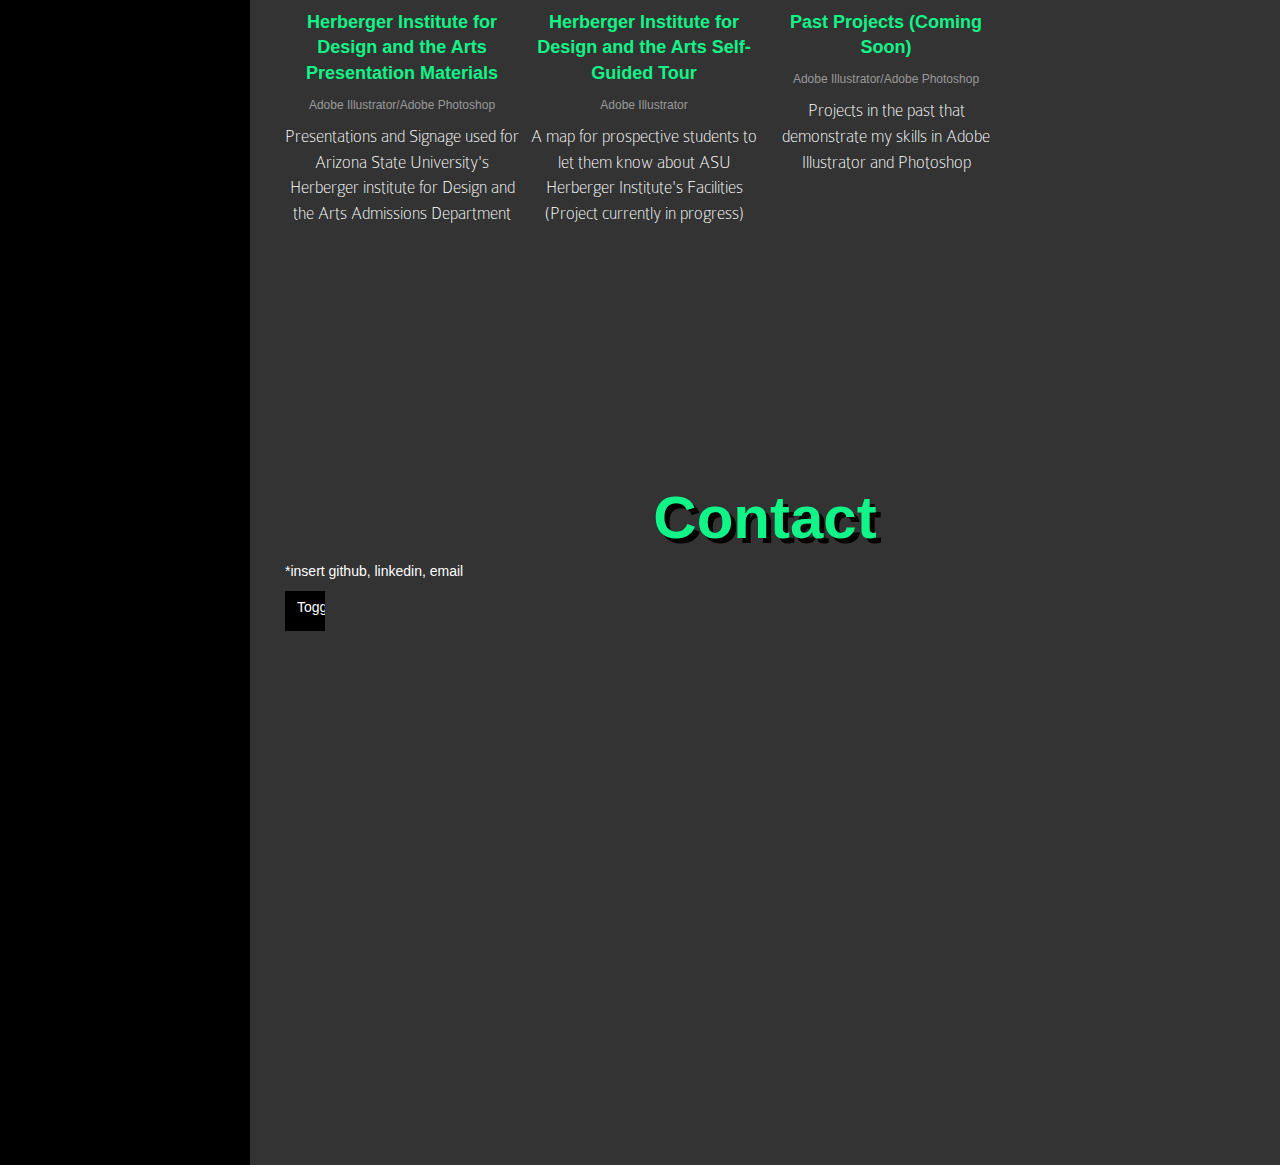
==== commit 2132a035: "Added portfolio hompage des and realigned Bio" ====
--- a/index.html
+++ b/index.html
@@ -87,19 +87,24 @@
                             <hr/>
                             <h2>I draw. I code. I make things.</h2>
                             <div class="row">
-                            <div class="col-md-4">
+                            <div class="col-md-4 col-md-offset-2">
                             <img id="profilePic" src="img/profile/forWeb.jpg" alt=""/>
                             </div>
-                            <div> 
+                          <!--   <div>  -->
+                           <div class="col-md-6">
                             <p id="aboutParagraph">I recently graduated with a BS in Computer Science along with a minor in Digital Culture at Arizona State University. Prior to pursuing a computer science degree, I attained an AA in fashion design and studied graphic design at a local community college. I have always been fasinated by both technology and design and the arts. This has lead be to become passionate about designing and making website as well as programming anything with a visual aspect*. *In my designs, I like to add a touch of color in my simple designs while always keeping the audience mind While not sitting in front of the computer, I am an avid artist.***
-                            
-                                <br/><a href="#about" class="btn btn-default" id="ResumeBtn" >Download my Resume</a>  
+                            </div>
+                            <br/>
                             </p>
+                             <!-- </div> -->
                              </div>
-                             </div>
-                             
-
-                            
+                              
+                             <br/>
+                             <a href="img/portfolio/tulepResume2016s.pdf" class="btn btn-default" id="DownloadBtn" >Download my resume</a>  
+
+                             <br/>
+                             <br/>
+                              <!--  <hr style="width: 50%"></hr> -->
                             <h3 id="skills">Skills</h3>
                             <hr style="width: 50%"></hr>
                                 <img class=""  src="img/profile/AdobeImg.png" alt=""/> 
@@ -129,9 +134,9 @@
                                     <figure>
                                       <img id="galleryImg" src="img/portfolio/capstone/resLayout.jpg" alt="">
                                       <figcaption>
-                                        <p id="titleCaption">Employee Self-Service (Senior Capstone Project)<p> 
+                                        <p id="titleCaption">Employee Self-Service <p> 
                                         <p id="subCaption">Programming/UI Design<p>
-                                        <p id="descCaption">Coming Soon<p>
+                                        <p id="descCaption">Senior Capstone project sponsored by Sogeti<p>
                                       </figcaption>
                                     </figure>
                                   </a>
@@ -141,7 +146,7 @@
                                       <figcaption>
                                         <p id="titleCaption">Dawn Zillie Cosplay Page<p> 
                                         <p id="subCaption">Programming/UI Design<p>
-                                        <p id="descCaption">Coming Soon<p>
+                                        <p id="descCaption">A website for the client to showcase work <p>
                                       </figcaption>
                                     </figure>
                                   </a>
@@ -149,9 +154,9 @@
                                     <figure>
                                       <img id="galleryImg" src="img/portfolio/hci/homeTN.jpg" alt="">
                                       <figcaption>
-                                        <p id="titleCaption">CS Metro (HCI Final Project)<p> 
-                                        <p id="subCaption">UI/UX Design<p>
-                                        <p id="descCaption">Coming Soon<p>
+                                        <p id="titleCaption">CS Metro<p> 
+                                        <p id="subCaption">UI/UX Design/Prototype<p>
+                                        <p id="descCaption">A prototype of a mobile app <p>
                                       </figcaption>
                                     </figure>
                                   </a>
@@ -159,9 +164,9 @@
                                     <figure>
                                       <img id="galleryImg" src="img/portfolio/Yosan/TitleScreenThumbNail.jpg" alt="">
                                       <figcaption>
-                                        <p id="titleCaption">Yosan (Minor Capstone Project)<p> 
+                                        <p id="titleCaption">Yosan the budget game<p> 
                                         <p id="subCaption">Programming/Game Developement/UI Design<p>
-                                        <p id="descCaption">Coming Soon<p>
+                                        <p id="descCaption">A game where the player learns commerce<p>
                                       </figcaption>
                                     </figure>
                                   </a>
@@ -177,7 +182,7 @@
                                       <figcaption>
                                         <p id="titleCaption">Choice Hotels Icon Study<p> 
                                         <p id="subCaption">Adobe Illustrator<p>
-                                        <p id="descCaption">consectetur adipiscing elit, sed do eiusmod tempor incididunt ut labore et dolore magna aliqua<p>
+                                        <p id="descCaption">Icons made for future features<p>
                                       </figcaption>
                                     </figure>
                                   </a>
@@ -185,9 +190,9 @@
                                     <figure>
                                       <img id="galleryImg" src="img/portfolio/chuserstudy/gdcTN.JPG" alt="">
                                       <figcaption>
-                                        <p id="titleCaption">Choice Hotels User Research<p> 
+                                        <p id="titleCaption">Choice Hotels Benchmarking<p> 
                                         <p id="subCaption">User Study<p>
-                                        <p id="descCaption"><p>
+                                        <p id="descCaption">Study where I researched competitors for features<p>
                                       </figcaption>
                                     </figure>
                                   </a>
@@ -197,7 +202,7 @@
                                       <figcaption>
                                         <p id="titleCaption">Choice Hotels Photo Editing<p> 
                                         <p id="subCaption">Adobe Lightroom/Photoshop<p>
-                                        <p id="descCaption">consectetur adipiscing elit, sed do eiusmod tempor incididunt ut labore et dolore magna aliqua<p>
+                                        <p id="descCaption">Facility Photos that need to be market ready <p>
                                       </figcaption>
                                     </figure>
                                   </a>
@@ -207,7 +212,7 @@
                                       <figcaption>
                                         <p id="titleCaption">Event Ticketing App. Wireframes<p> 
                                         <p id="subCaption">UI/UX Design<p>
-                                        <p id="descCaption">consectetur adipiscing elit, sed do eiusmod tempor incididunt ut labore et dolore magna aliqua<p>
+                                        <p id="descCaption">Wireframes for an event ticketing application<p>
                                       </figcaption>
                                     </figure>
                                   </a>
@@ -216,18 +221,7 @@
                                 <!-- Group 2 of gallery -->
                         
                             <div class="gal col-xs-offset-3 col-sm-offset-3 col-lg-offset-0">
-                            
-                                <a id="gallery" href="Portfolio/HIDASelfGuidedTour.html">
-                                    <figure>
-                                      <img id="galleryImg" src="img/portfolio/hidamap/hidamap1TN.jpg" alt="">
-                                      <figcaption>
-                                        <p id="titleCaption">Herberger Institute for Design and the Arts Self-Guided Tour<p> 
-                                        <p id="subCaption">Adobe Illustrator<p>
-                                        <p id="descCaption">Currently a work in progress<p>
-                                      </figcaption>
-                                    </figure>
-                                  </a>
-                                <a id="gallery"  href="Portfolio/HIDAPresentation.html">
+                            <a id="gallery"  href="Portfolio/HIDAPresentation.html">
                                     <figure>
                                       <img id="galleryImg" src="img/portfolio/acsession/ACsessionTN.png" alt="">
                                       <figcaption>
@@ -237,13 +231,24 @@
                                       </figcaption>
                                     </figure>
                                   </a>
-                                  <a id="gallery"  href="https://s3-us-west-2.amazonaws.com/s.cdpn.io/123941/placeimg03.jpg">
-                                    <figure>
-                                      <img id="galleryImg" src="https://s3-us-west-2.amazonaws.com/s.cdpn.io/123941/placeimg03.jpg" alt="">
-                                      <figcaption>
-                                        <p id="titleCaption">Past Projects<p> 
+                                <a id="gallery" href="Portfolio/HIDASelfGuidedTour.html">
+                                    <figure>
+                                      <img id="galleryImg" src="img/portfolio/hidamap/hidamap1TN.jpg" alt="">
+                                      <figcaption>
+                                        <p id="titleCaption">Herberger Institute for Design and the Arts Self-Guided Tour<p> 
+                                        <p id="subCaption">Adobe Illustrator<p>
+                                        <p id="descCaption">A map for prospective students to let them know about ASU Herberger Institute's Facilities (Project currently in progress)<p>
+                                      </figcaption>
+                                    </figure>
+                                  </a>
+                                
+                                  <a id="gallery"  href="#portfolio">
+                                    <figure>
+                                      <img id="galleryImg" src="img/portfolio/pastprojects/ppj3TN.jpg" alt="">
+                                      <figcaption>
+                                        <p id="titleCaption">Past Projects (Coming Soon)<p> 
                                         <p id="subCaption">Adobe Illustrator/Adobe Photoshop<p>
-                                        <p id="descCaption">Projects that were done when I was studying for my AA in Fashion Design. These demostrate my skills from Adobe Illustrator and Photoshop<p>
+                                        <p id="descCaption">Projects in the past that demonstrate my skills in Adobe Illustrator and Photoshop<p>
                                       </figcaption>
                                     </figure>
                                   </a>
--- a/css/simple-sidebar.css
+++ b/css/simple-sidebar.css
@@ -98,12 +98,12 @@
 
 }
 #aboutParagraph{
-    text-align: center;
+    text-align: left;
     width: 50%;
     font-size: 18px;
     font-weight: 100px;
     font-family: Colaborate;
-     display: inline-block;
+     /*display: inline-block;*/
 }
 
 #profilePic{
@@ -166,6 +166,29 @@
     border-radius: 3px;
     color: white;
     border-color: #11F488;
+
+}
+
+#DownloadBtn{
+    background: #11F488;
+    border-radius: 3px;
+    color: white;
+    border-color: #11F488;
+    width:50%;
+    font-size: 20px;
+    color:#333;
+    font-weight: bolder;
+}
+
+#DownloadBtn:hover{
+    background: #fff;
+    border-radius: 3px;
+    color: white;
+    border-color: #fff;
+    width:50%;
+    font-size: 20px;
+    color:#333;
+    font-weight: bolder;
 }
 
 #PortfolioBtn{
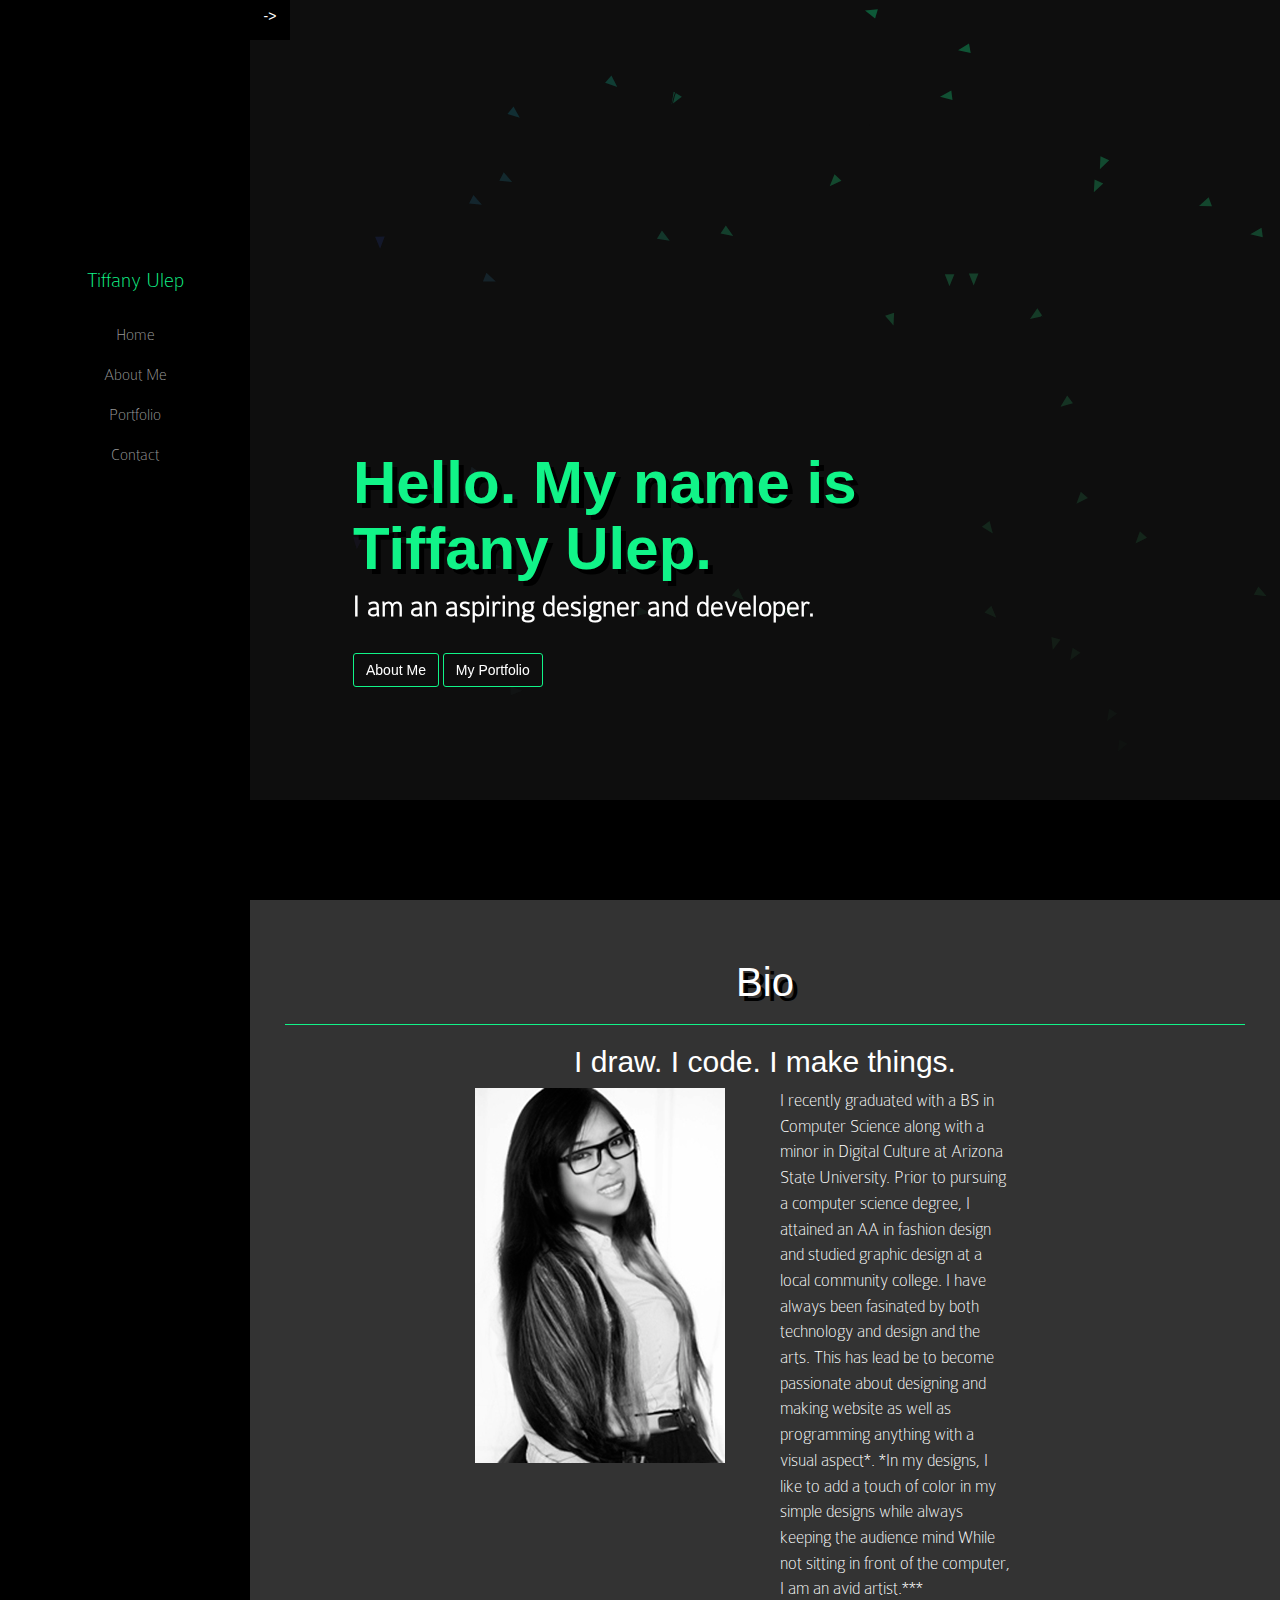
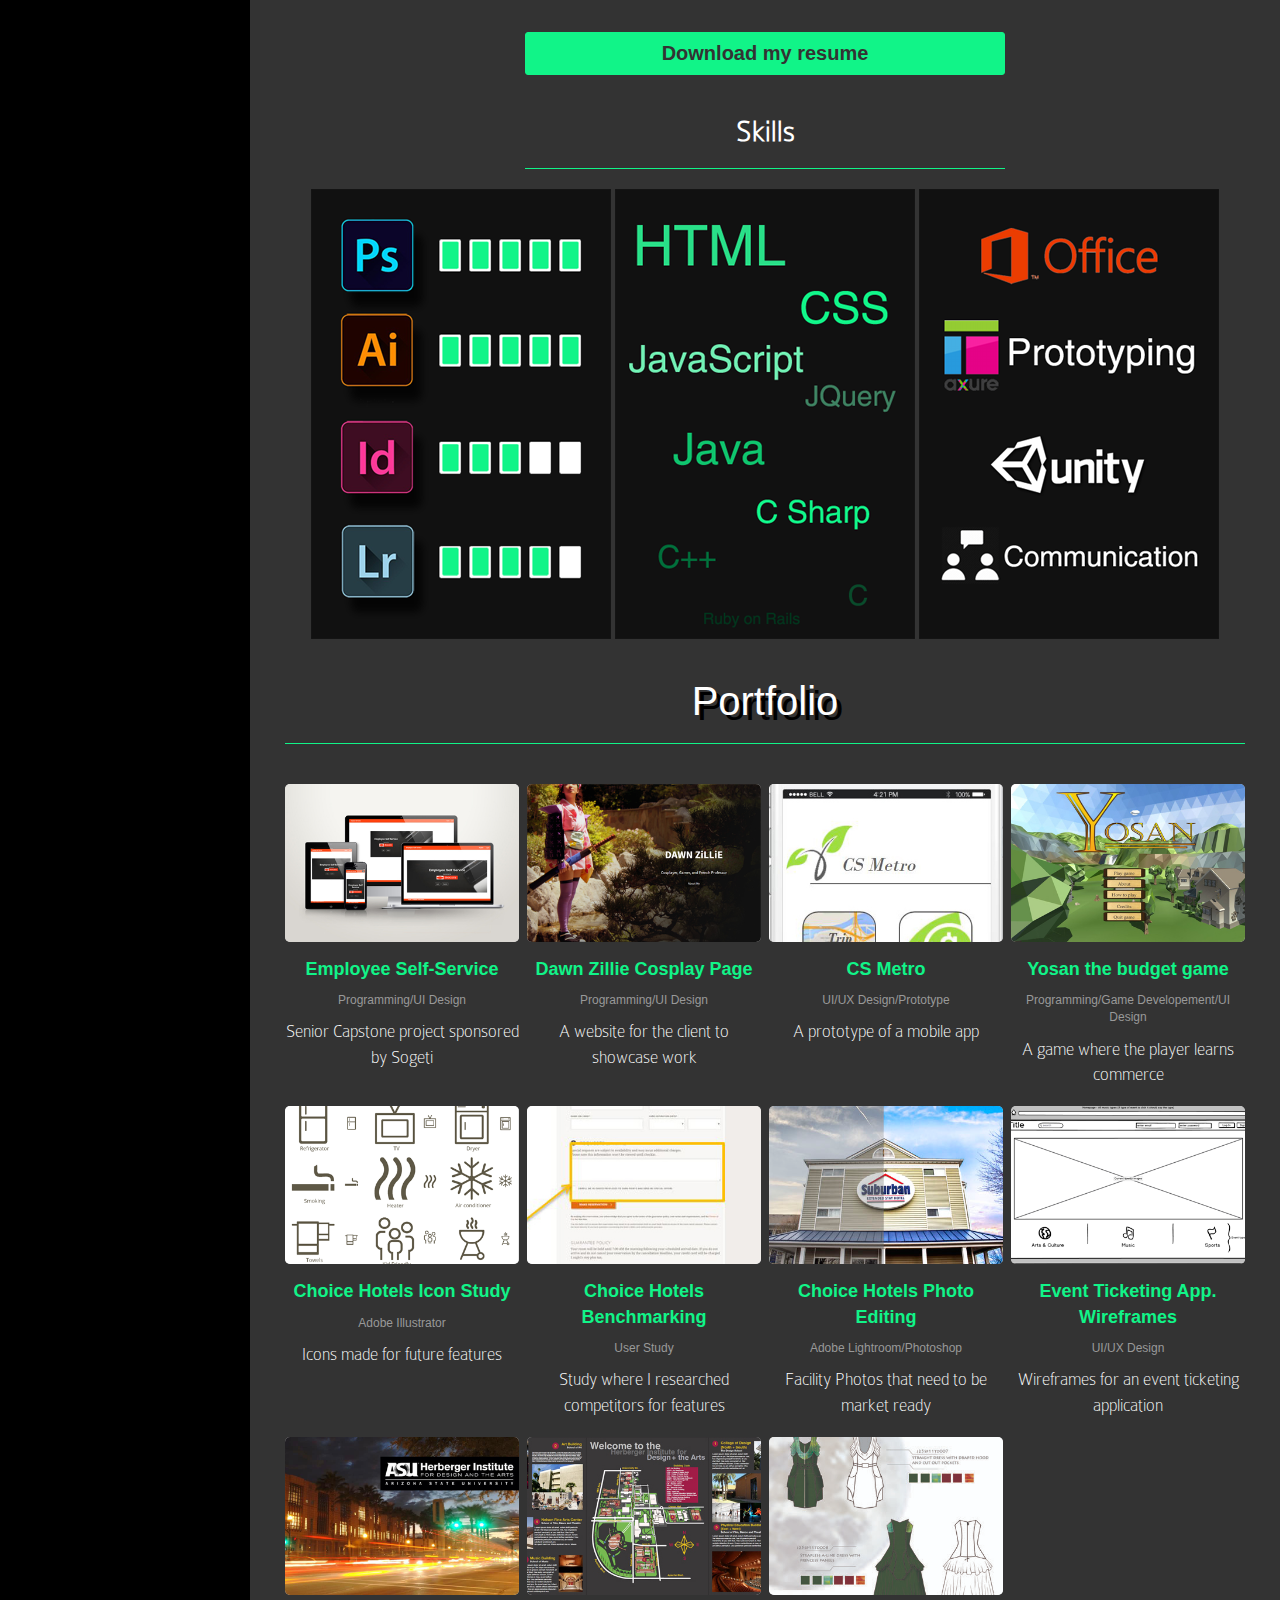
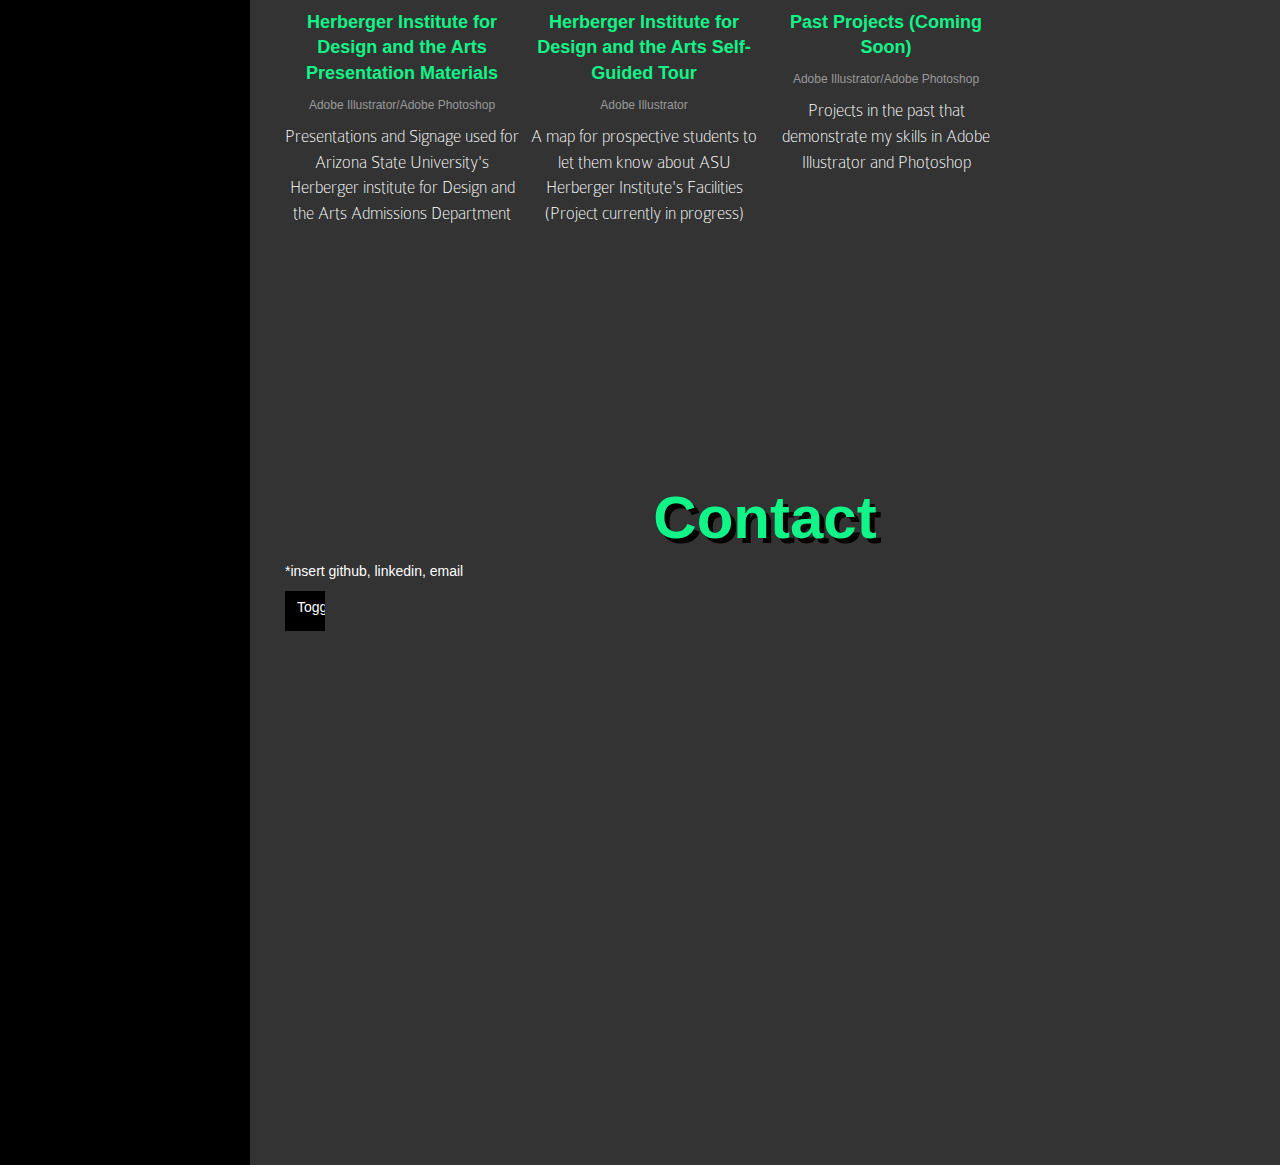
==== commit e5a32986: "fixed photos and links" ====
--- a/index.html
+++ b/index.html
@@ -100,7 +100,7 @@
                              </div>
                               
                              <br/>
-                             <a href="img/portfolio/tulepResume2016s.pdf" class="btn btn-default" id="DownloadBtn" >Download my resume</a>  
+                             <a href="eismintkaffee.github.io/img/portfolio/tulepResume2016S.pdf" class="btn btn-default" id="DownloadBtn" >Download my resume</a>  
 
                              <br/>
                              <br/>
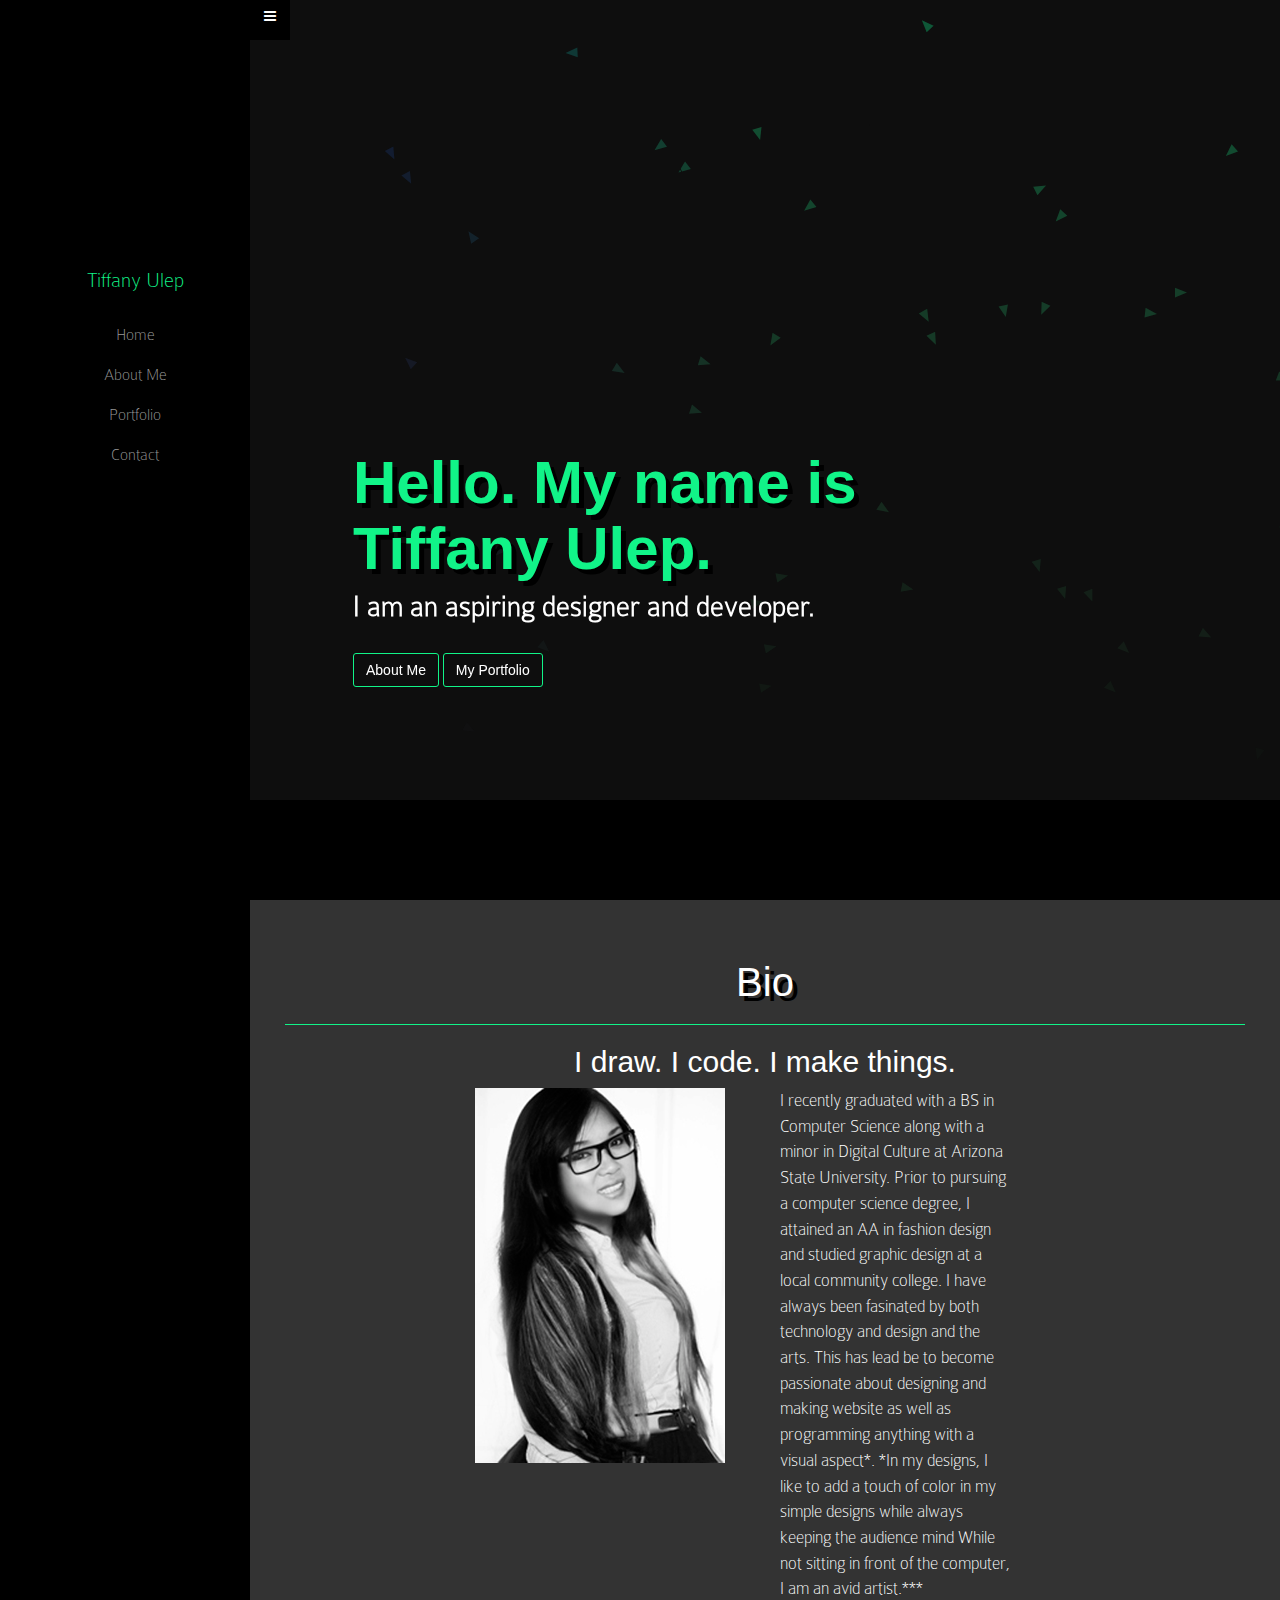
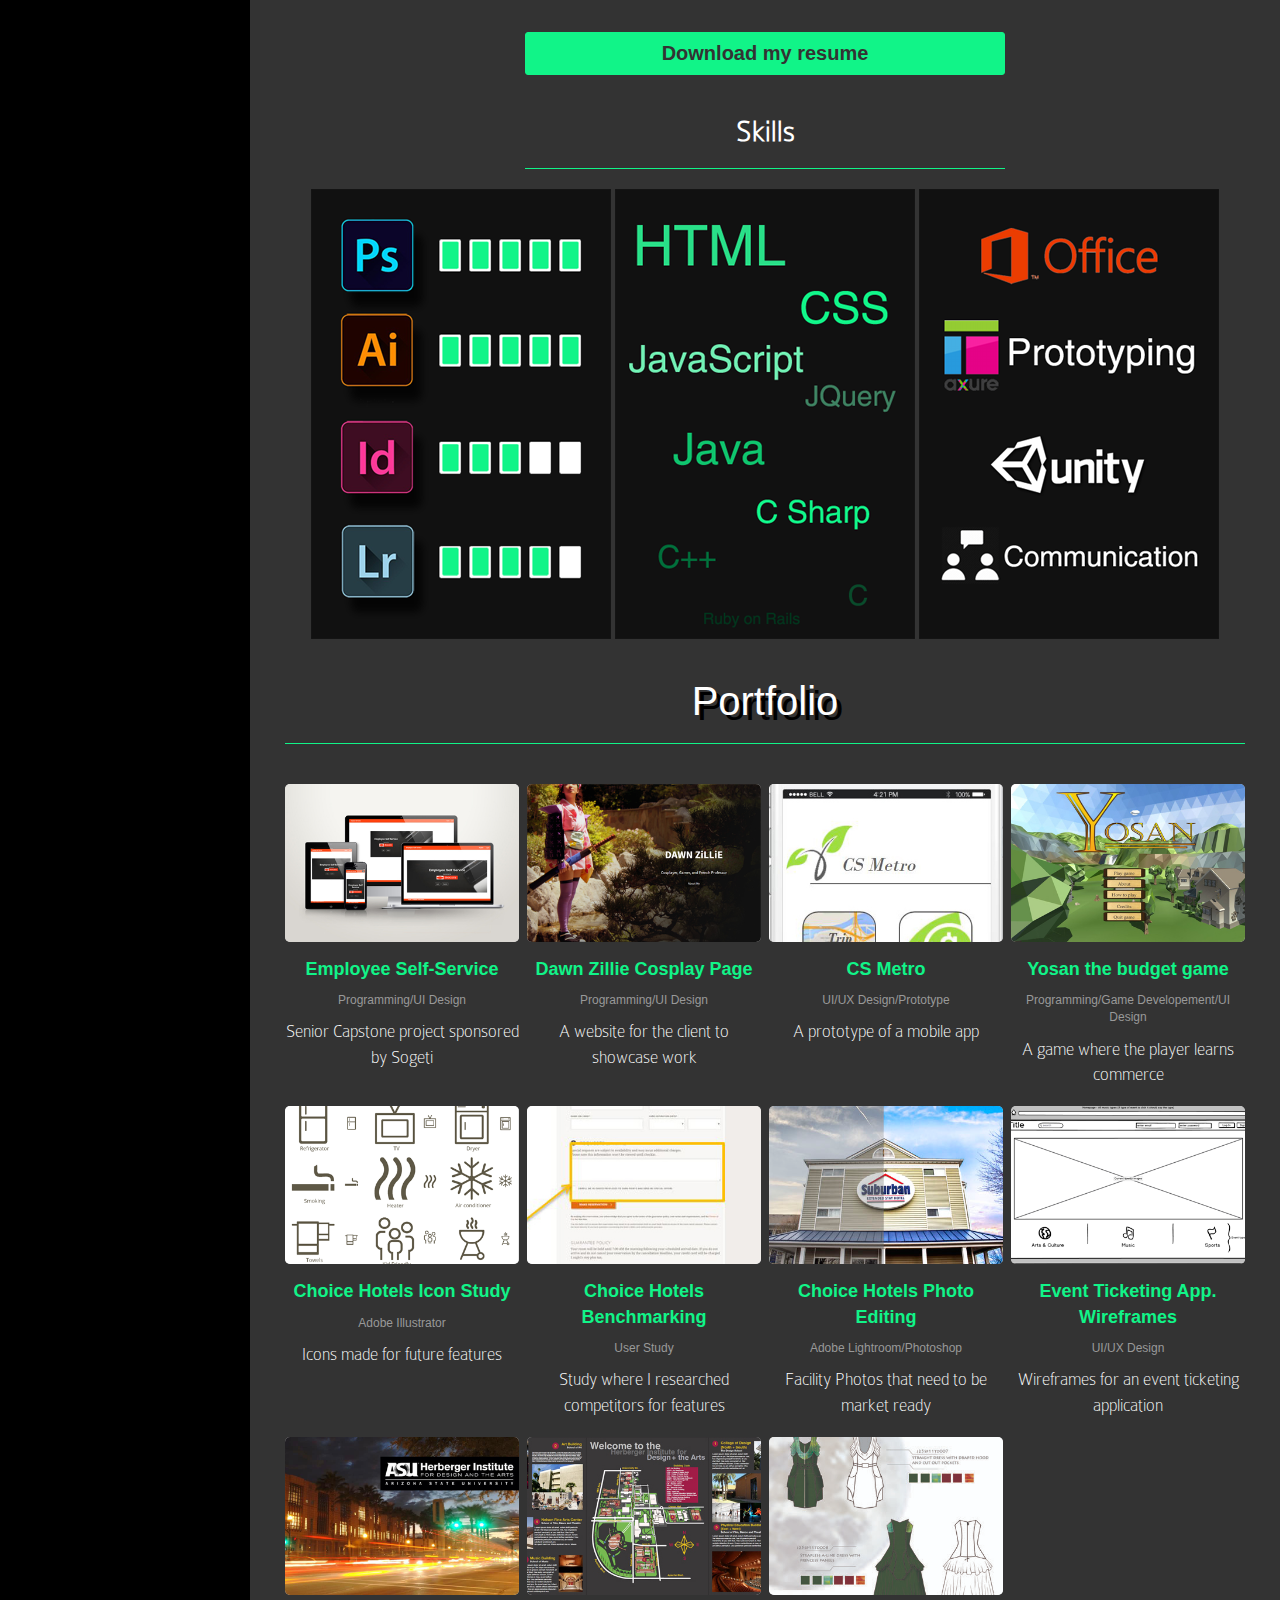
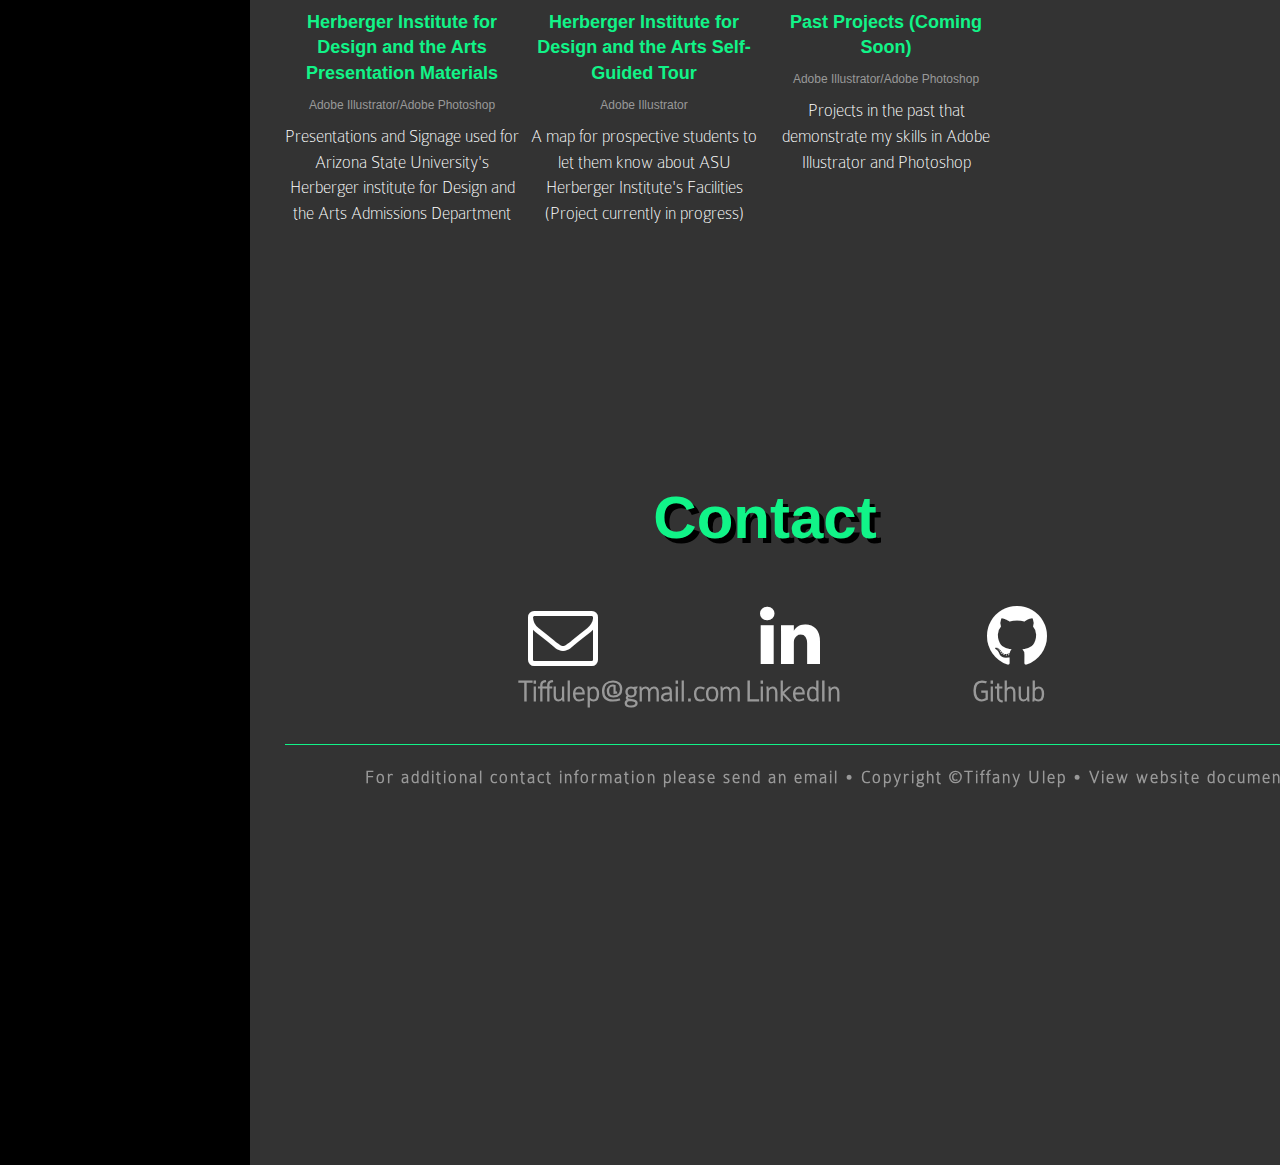
==== commit 52bf8733: "added icons for contact portion" ====
--- a/index.html
+++ b/index.html
@@ -21,6 +21,7 @@
     <link rel="stylesheet" href="css/lightbox.min.css">
      <script src="js/processing.js"></script> 
        <link rel="stylesheet" href="css/gallery.css">
+       <link href="css/font-awesome.css" rel="stylesheet">
     <!-- HTML5 Shim and Respond.js IE8 support of HTML5 elements and media queries -->
     <!-- WARNING: Respond.js doesn't work if you view the page via file:// -->
     <!--[if lt IE 9]>
@@ -33,7 +34,10 @@
 <body style="background-color:#000;color:#fff">
 
     <div id="wrapper">
-        <a href="#menu-toggle" class="btn btn-default" id="menu-toggle" style="margin-top: 0px; background-color:none">-></a>
+        <a href="#menu-toggle" class="btn btn-default" id="menu-toggle" style="margin-top: 0px; background-color:none">
+        <i class="fa fa-bars fa-1x" aria-hidden="true"></i>
+
+        </a>
         <!-- Sidebar -->
         <div id="sidebar-wrapper">
             <ul class="sidebar-nav" style="margin-top:100%">
@@ -264,9 +268,40 @@
                         <br/>
                         <br/>
                         <h1 id="contactTitle" style="margin-top:200px">Contact</h1>
-                        <p>*insert github, linkedin, email</p>
+                         <br/>
+                        <br/>
+                        <div class="row" style="margin-left: 7%">
+                        <div class="col-md-1 col-md-offset-2">
+                          <a id="contactIcons" href="mailto:tiffulep@gmail.com">
+                        <i class="fa fa-envelope-o fa-fw fa-5x" aria-hidden="true"></i>
                         
-                        <a href="#menu-toggle" class="btn btn-default" id="menu-toggle">Toggle Menu</a>
+                        <p id="contactText">Tiffulep@gmail.com<p>
+                        </a> 
+                        </div>
+                            <div class="col-md-1 col-md-offset-2">
+                              <a id="contactIcons" href="https://www.linkedin.com/in/tsuluna25" >
+                        <i class="fa fa-linkedin fa-fw fa-5x" aria-hidden="true"></i>
+                         
+                        <p id="contactText">LinkedIn<p> 
+                          </a>
+                         </div>
+                          <div class="col-md-1 col-md-offset-2">
+                            <a id="contactIcons" href="https://github.com/eismintkaffee" >
+                        <i class="fa fa-github fa-fw fa-5x" aria-hidden="true"></i>
+                        <p id="contactText">Github<p>
+                        </a> 
+                        </div>
+                        </div>
+                        <footer>
+                        <div class="container">
+                            <div class="row">
+                              <hr/>
+                              <p id="contactText" style="Text-align:Center; font-size:18px; letter-spacing:2px">For additional contact information please send an email • Copyright ©Tiffany Ulep • View website documentation <a href="https://github.com/eismintkaffee/eismintkaffee.github.io">here</a> </p>
+                            </div>
+                        </div>
+                        </footer>
+                        
+                       <!--  <a href="#menu-toggle" class="btn btn-default" id="menu-toggle">Toggle Menu</a> -->
                         </div>
                     </div>
                 </div>
--- a/css/simple-sidebar.css
+++ b/css/simple-sidebar.css
@@ -209,7 +209,23 @@
 
 }
 
-
+#contactIcons{
+    color:#fff;
+}
+
+#contactIcons:hover{
+    color:#11F488;
+
+}
+
+#contactText{
+    color:#999;
+     text-align: center;
+     font-size: 30px;
+    font-weight: bold;
+    font-family: Colaborate;
+   /* letter-spacing: 1px;*/
+}
 /*end my css*/
 
 #wrapper {
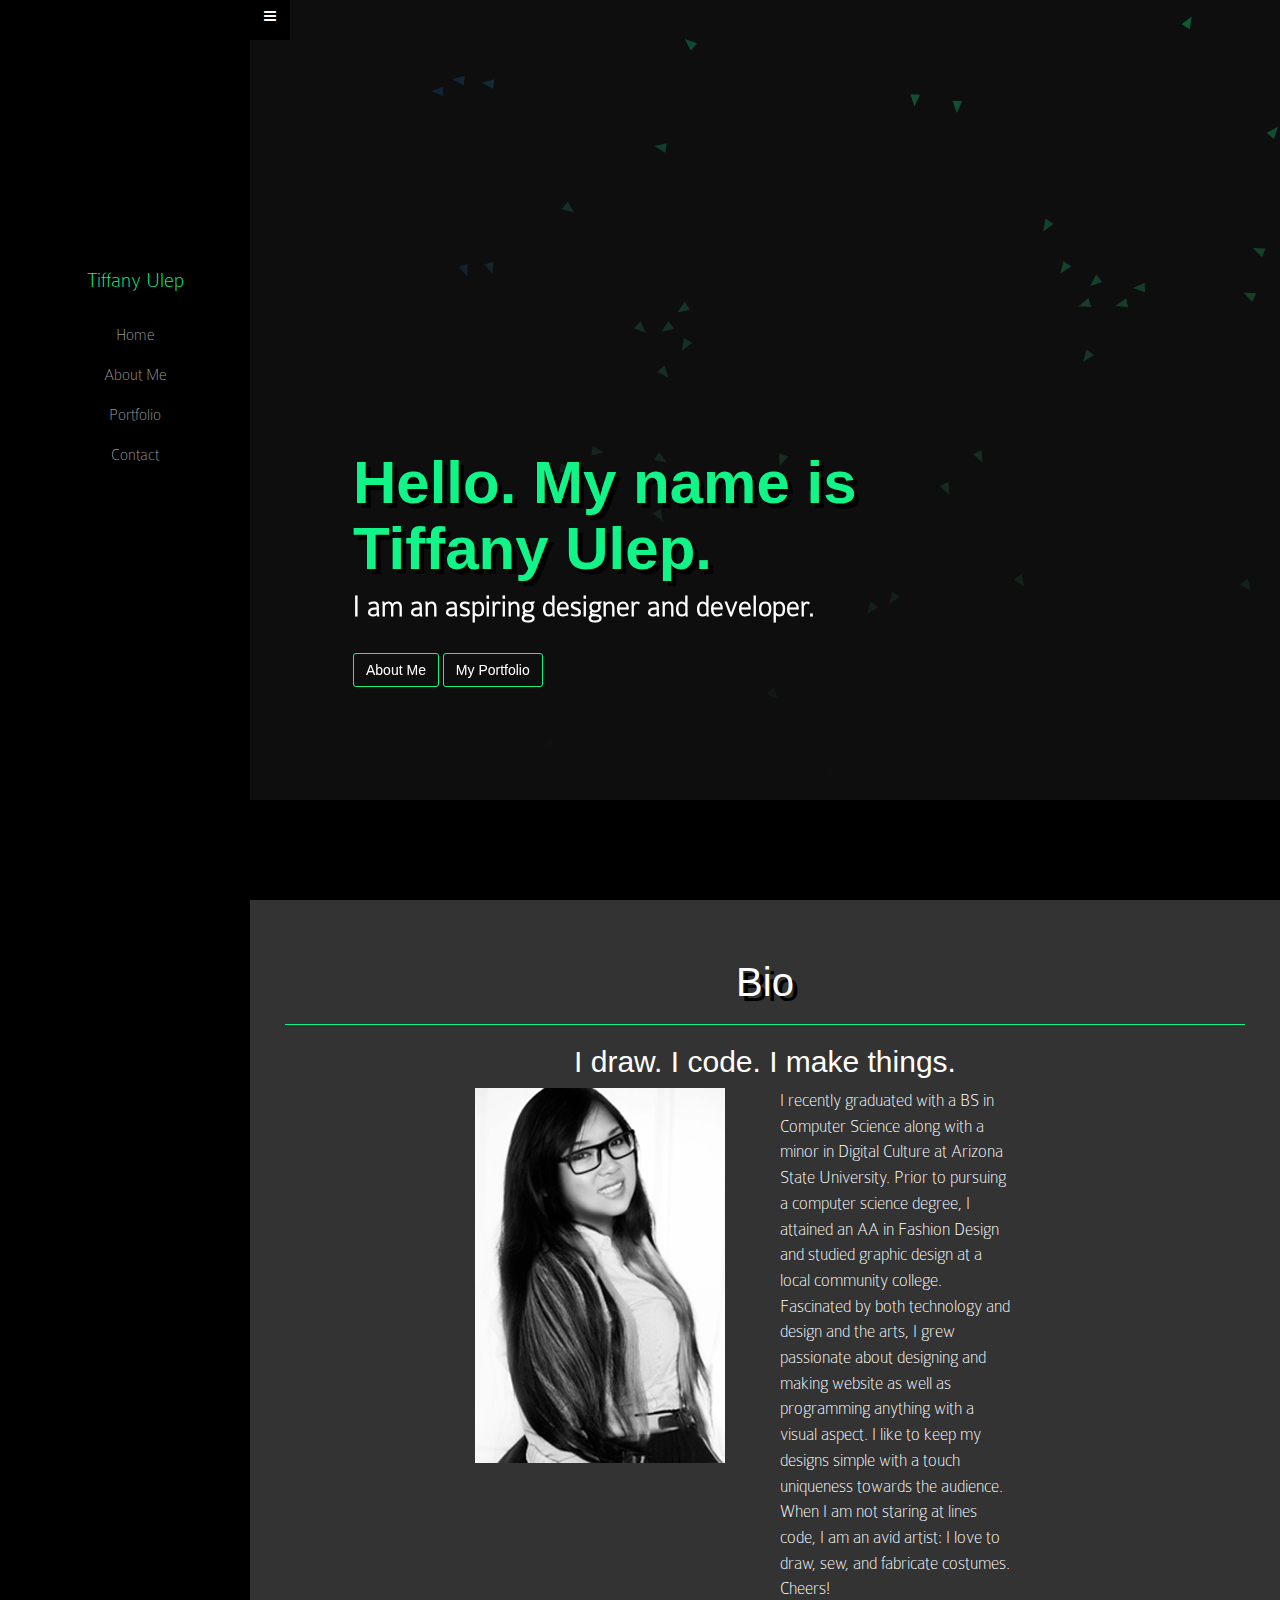
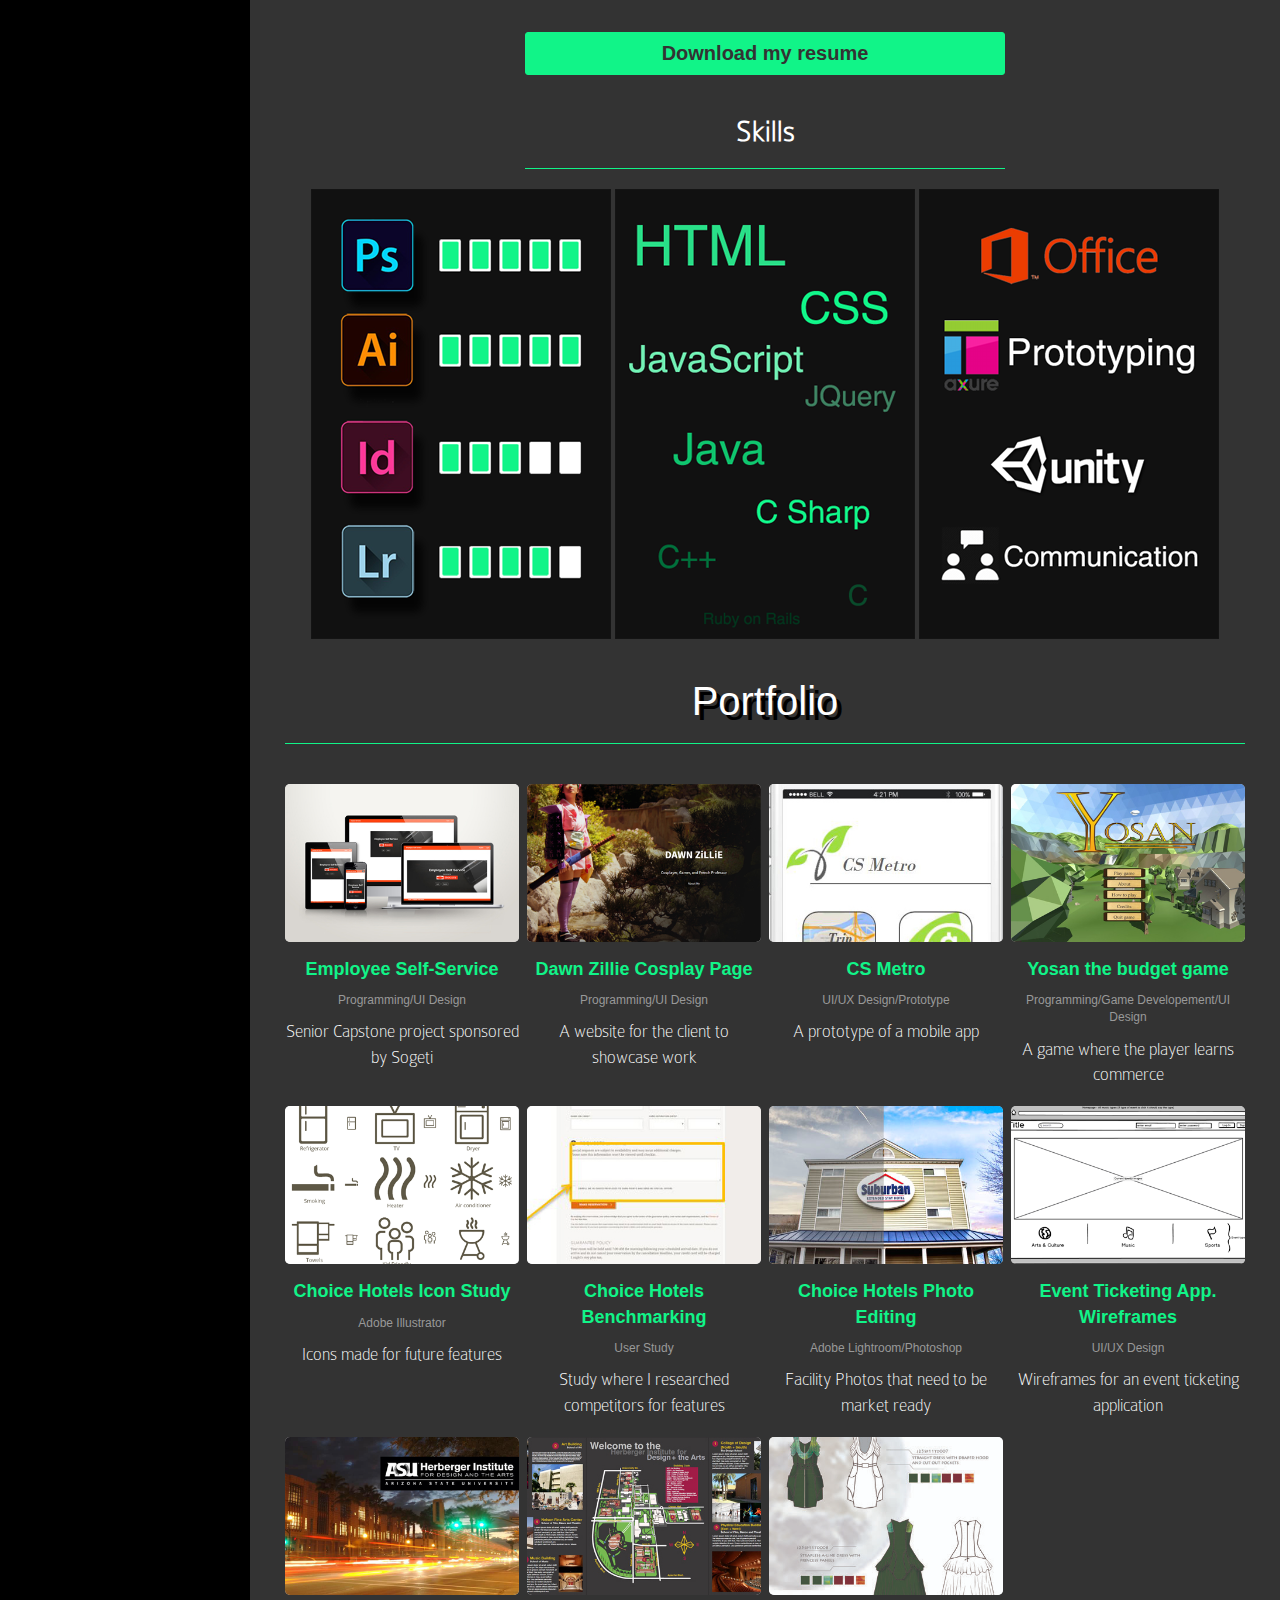
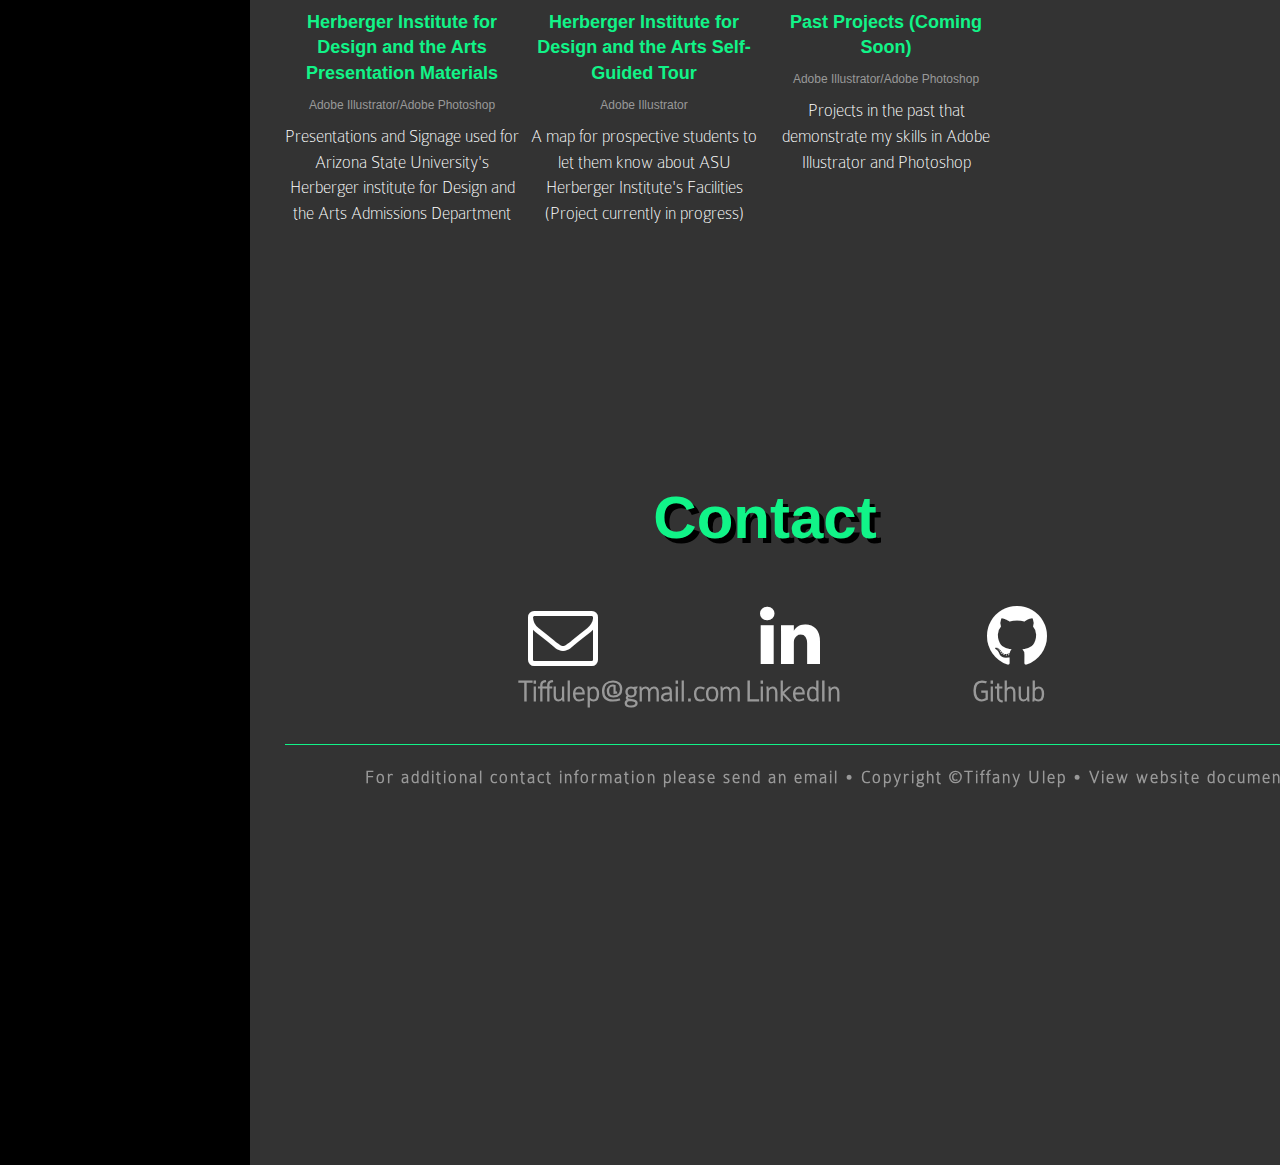
==== commit 67fb5c73: "Finished bio copy" ====
--- a/index.html
+++ b/index.html
@@ -96,10 +96,14 @@
                             </div>
                           <!--   <div>  -->
                            <div class="col-md-6">
-                            <p id="aboutParagraph">I recently graduated with a BS in Computer Science along with a minor in Digital Culture at Arizona State University. Prior to pursuing a computer science degree, I attained an AA in fashion design and studied graphic design at a local community college. I have always been fasinated by both technology and design and the arts. This has lead be to become passionate about designing and making website as well as programming anything with a visual aspect*. *In my designs, I like to add a touch of color in my simple designs while always keeping the audience mind While not sitting in front of the computer, I am an avid artist.***
+                            <p id="aboutParagraph">I recently graduated with a BS in Computer Science along with a minor in Digital Culture at Arizona State University. Prior to pursuing a computer science degree, I attained an AA in Fashion Design and studied graphic design at a local community college. Fascinated by both technology and design and the arts, I grew passionate about designing and making website as well as programming anything with a visual aspect. I like to keep my designs simple with a touch uniqueness towards the audience. When I am not staring at lines code, I am an avid artist: I love to draw, sew, and fabricate costumes.
+                                 Cheers!
+                              </p>
                             </div>
                             <br/>
-                            </p>
+                            <br/>
+                          
+                            
                              <!-- </div> -->
                              </div>
                               
--- a/css/simple-sidebar.css
+++ b/css/simple-sidebar.css
@@ -168,6 +168,13 @@
     border-color: #11F488;
 
 }
+#ResumeBtn:hover{
+   background: #11f488;
+    border-radius: 3px;
+    color: #333;
+    border-color: #11F488;
+
+}
 
 #DownloadBtn{
     background: #11F488;
@@ -195,6 +202,13 @@
     background: none;
     border-radius: 3px;
     color: white;
+    border-color: #11F488;
+}
+
+#PortfolioBtn:hover{
+    background: #11f488;
+    border-radius: 3px;
+    color: #333;
     border-color: #11F488;
 }
 
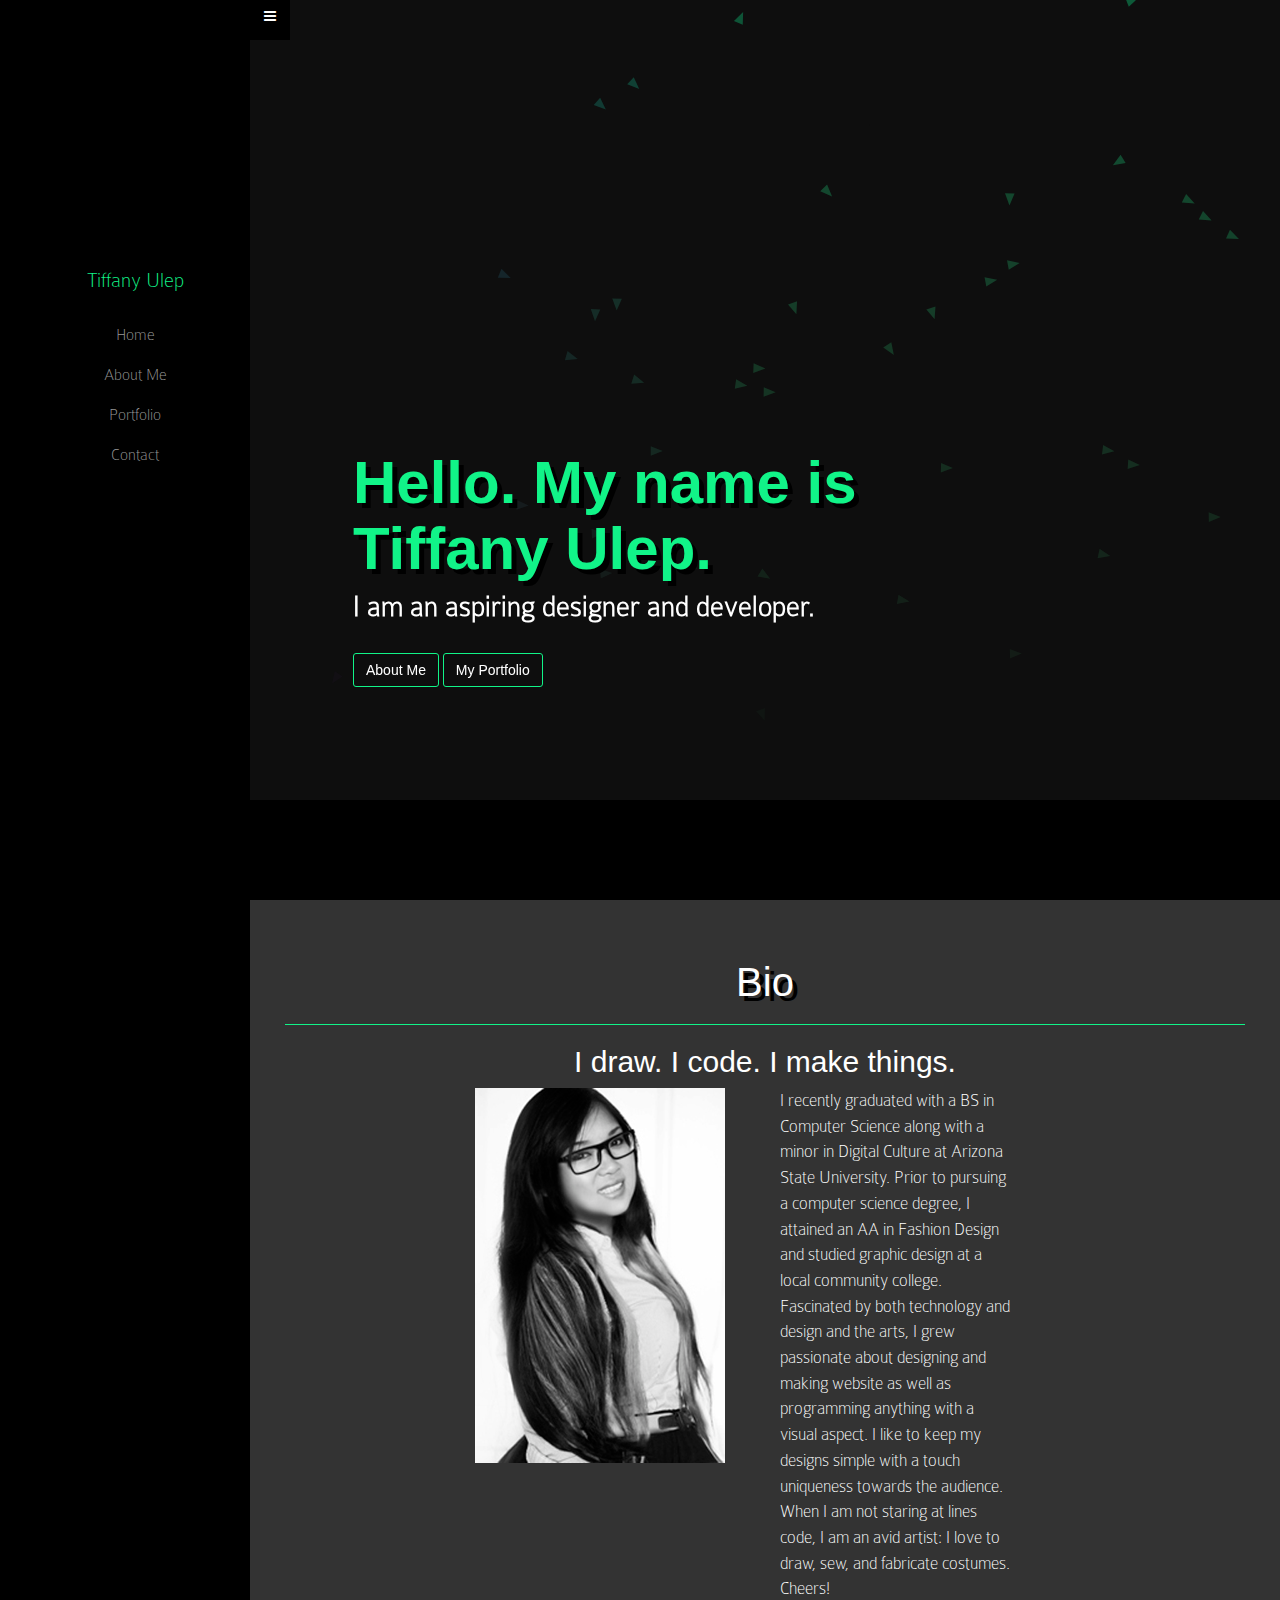
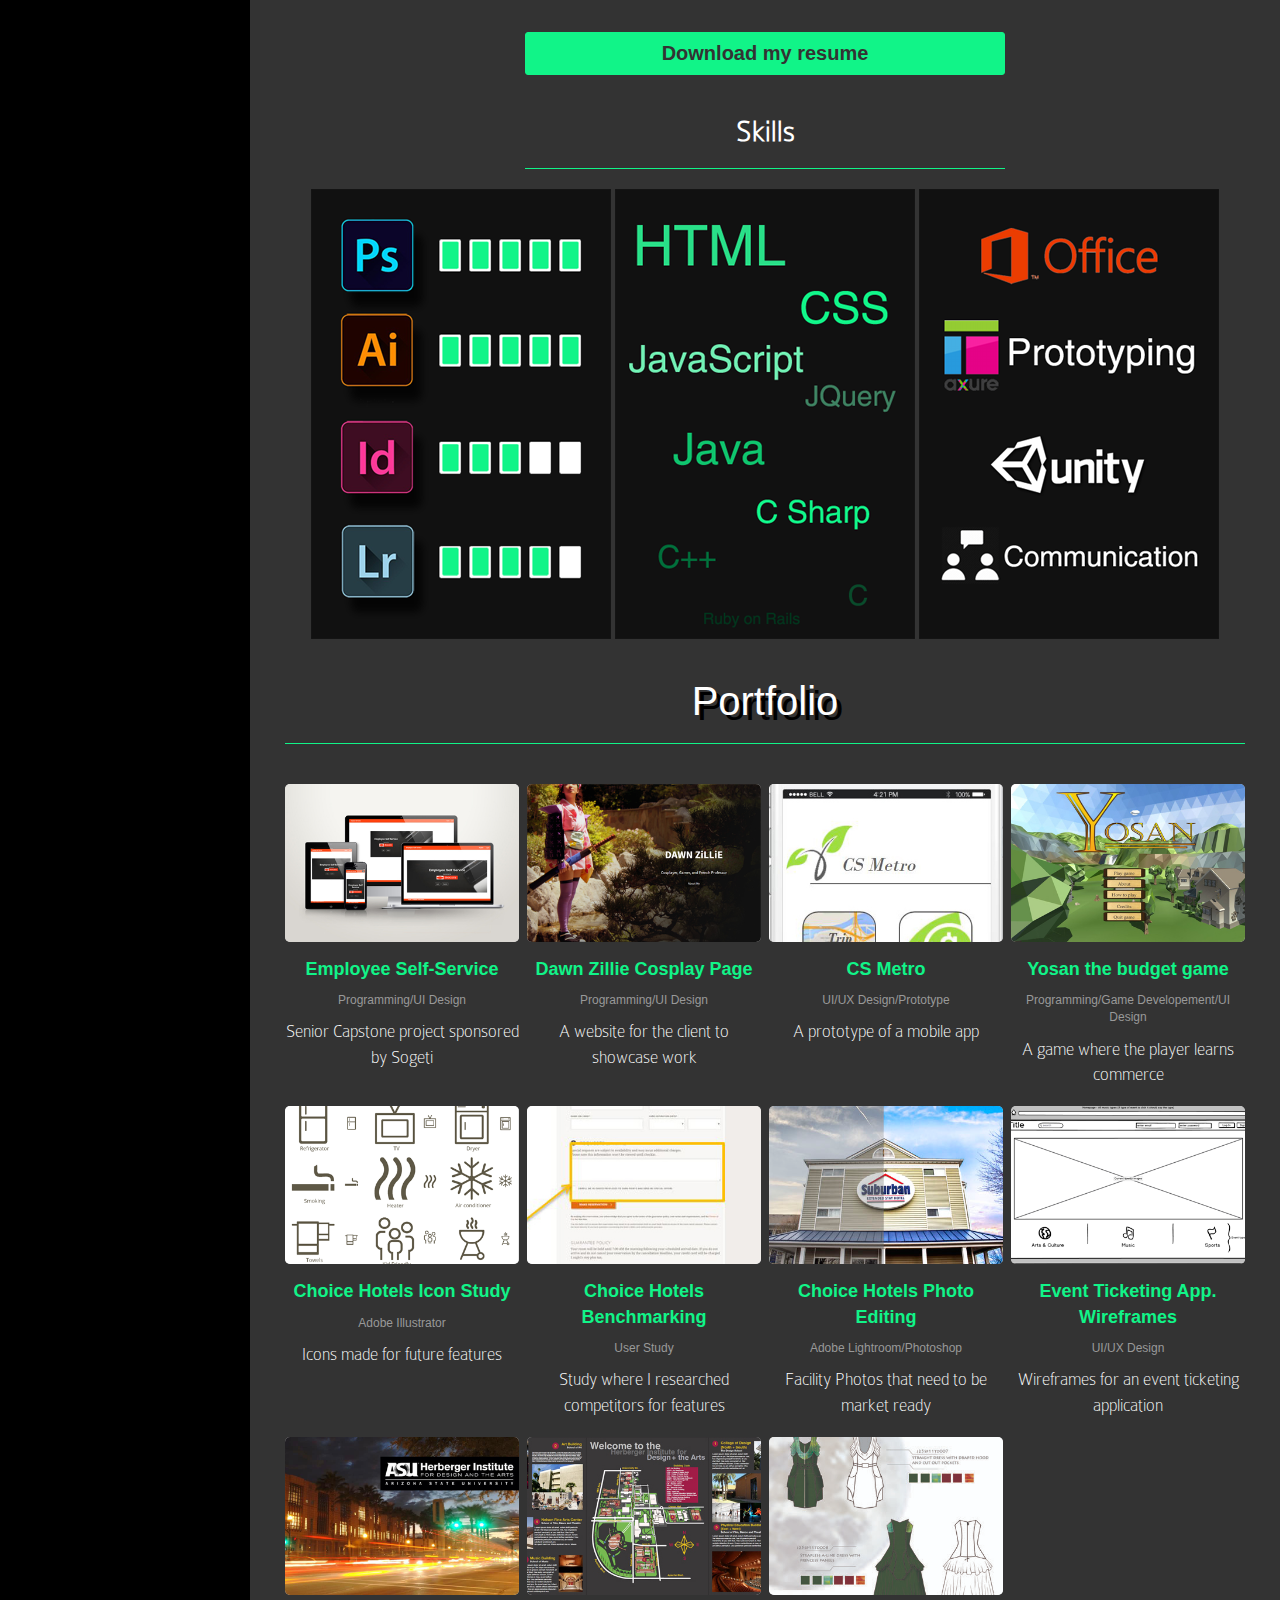
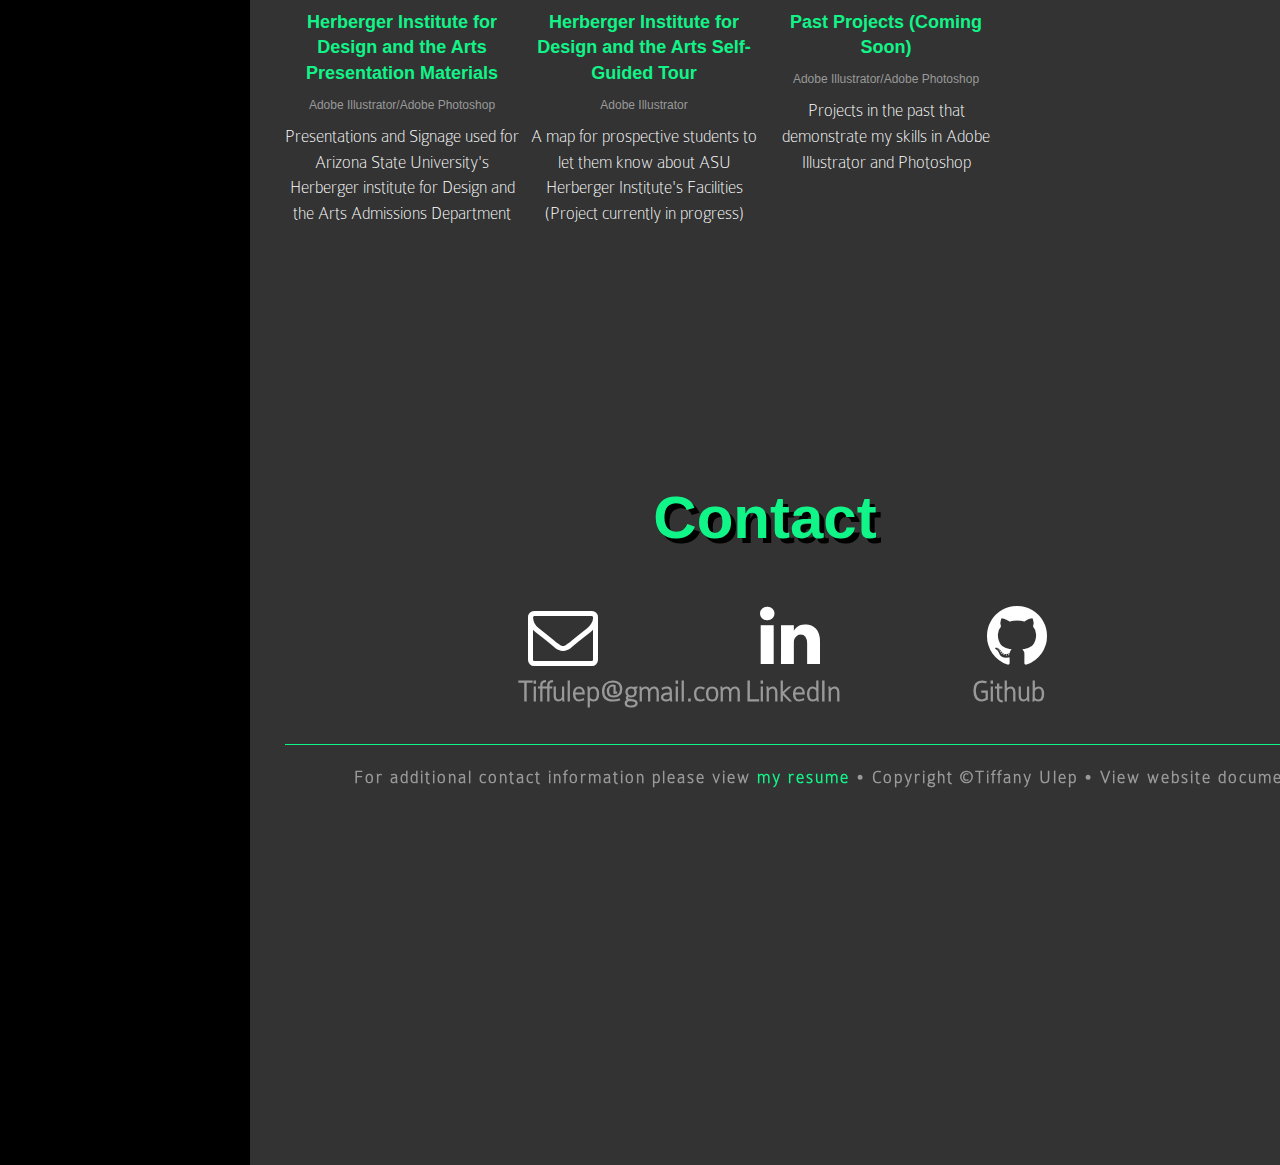
==== commit 36453767: "Added copy to all portfolio pages" ====
--- a/index.html
+++ b/index.html
@@ -300,7 +300,7 @@
                         <div class="container">
                             <div class="row">
                               <hr/>
-                              <p id="contactText" style="Text-align:Center; font-size:18px; letter-spacing:2px">For additional contact information please send an email • Copyright ©Tiffany Ulep • View website documentation <a href="https://github.com/eismintkaffee/eismintkaffee.github.io">here</a> </p>
+                              <p id="contactText" style="Text-align:Center; font-size:18px; letter-spacing:2px">For additional contact information please view <a href="eismintkaffee.github.io/img/portfolio/tulepResume2016S.pdf" style="color:#11f488">my resume</a>  • Copyright ©Tiffany Ulep • View website documentation <a href="https://github.com/eismintkaffee/eismintkaffee.github.io" style="color:#11f488">here</a> </p>
                             </div>
                         </div>
                         </footer>
--- a/css/simple-sidebar.css
+++ b/css/simple-sidebar.css
@@ -212,6 +212,12 @@
     border-color: #11F488;
 }
 
+#aboutProj{
+     text-align: Center;
+     font-size: 18px;
+    font-weight: 100px;
+    font-family: Colaborate;
+}
 
 #contactTitle{
     text-align: center;
